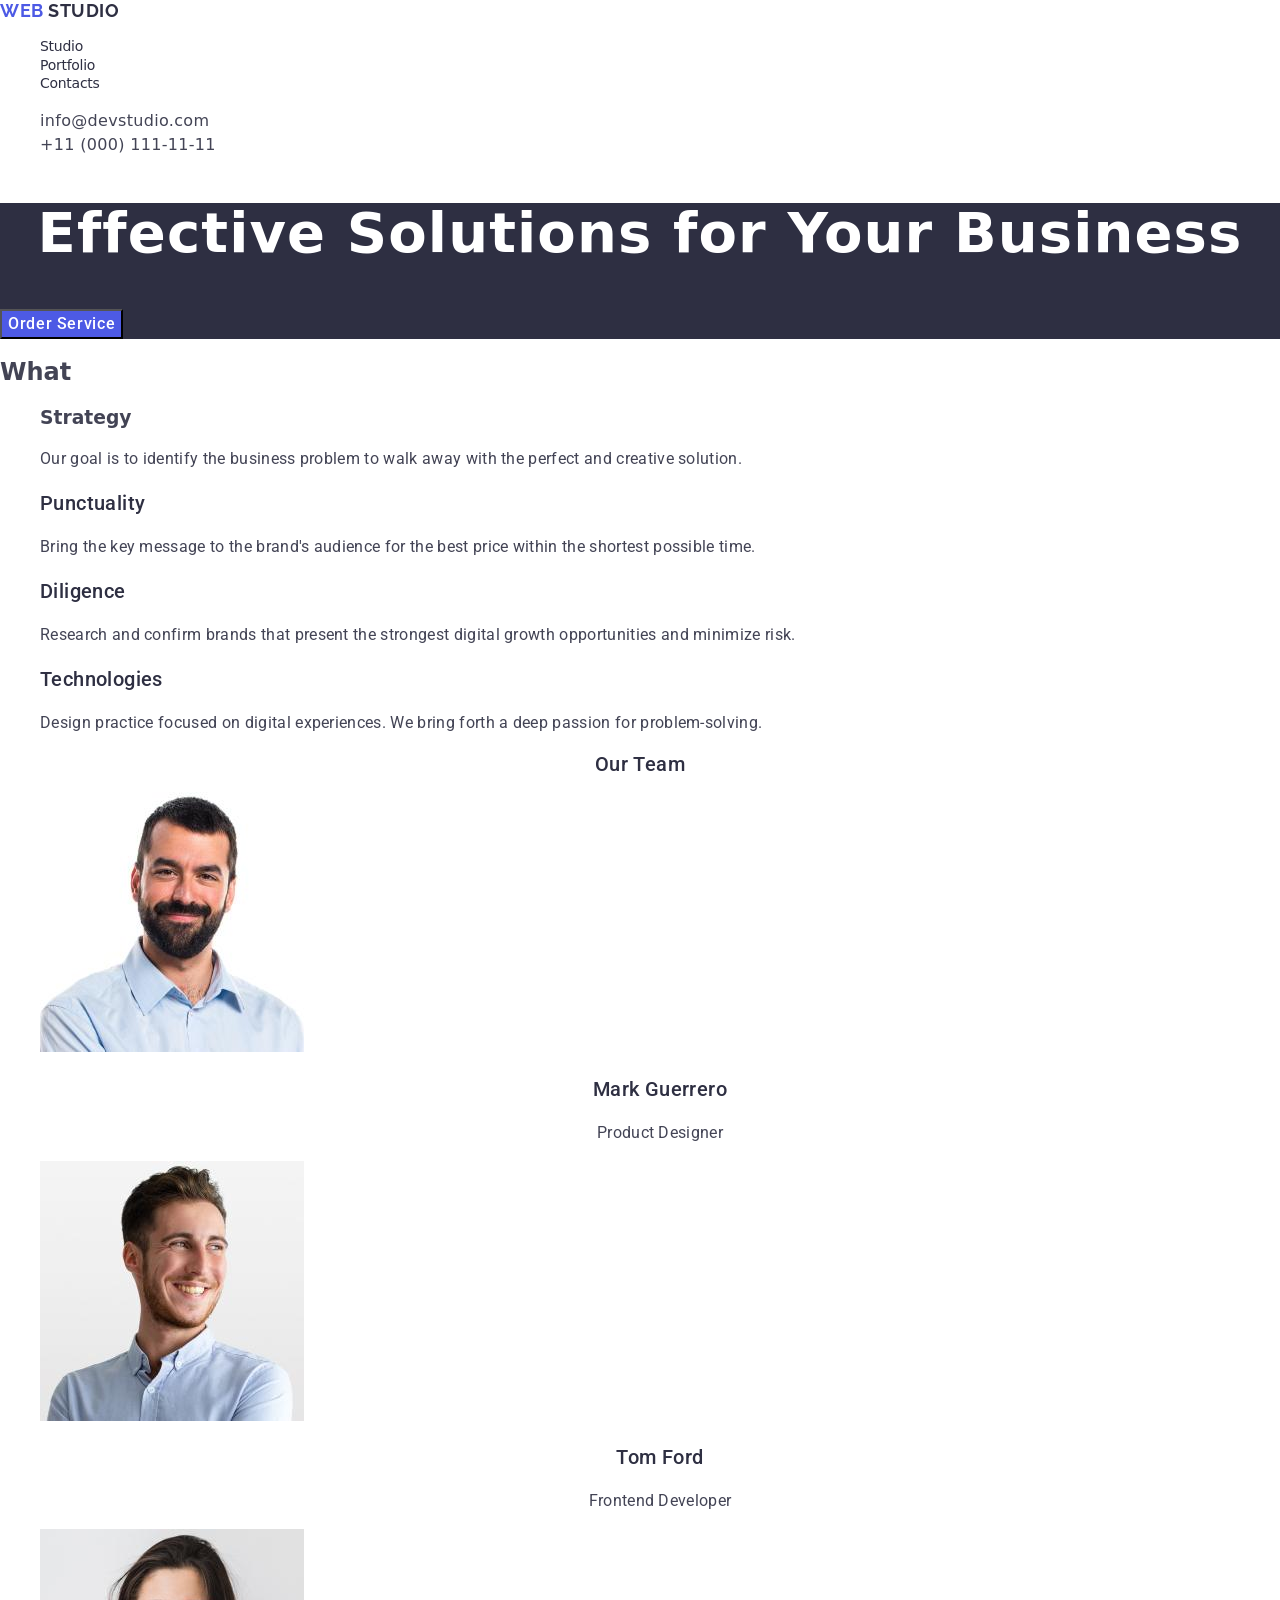
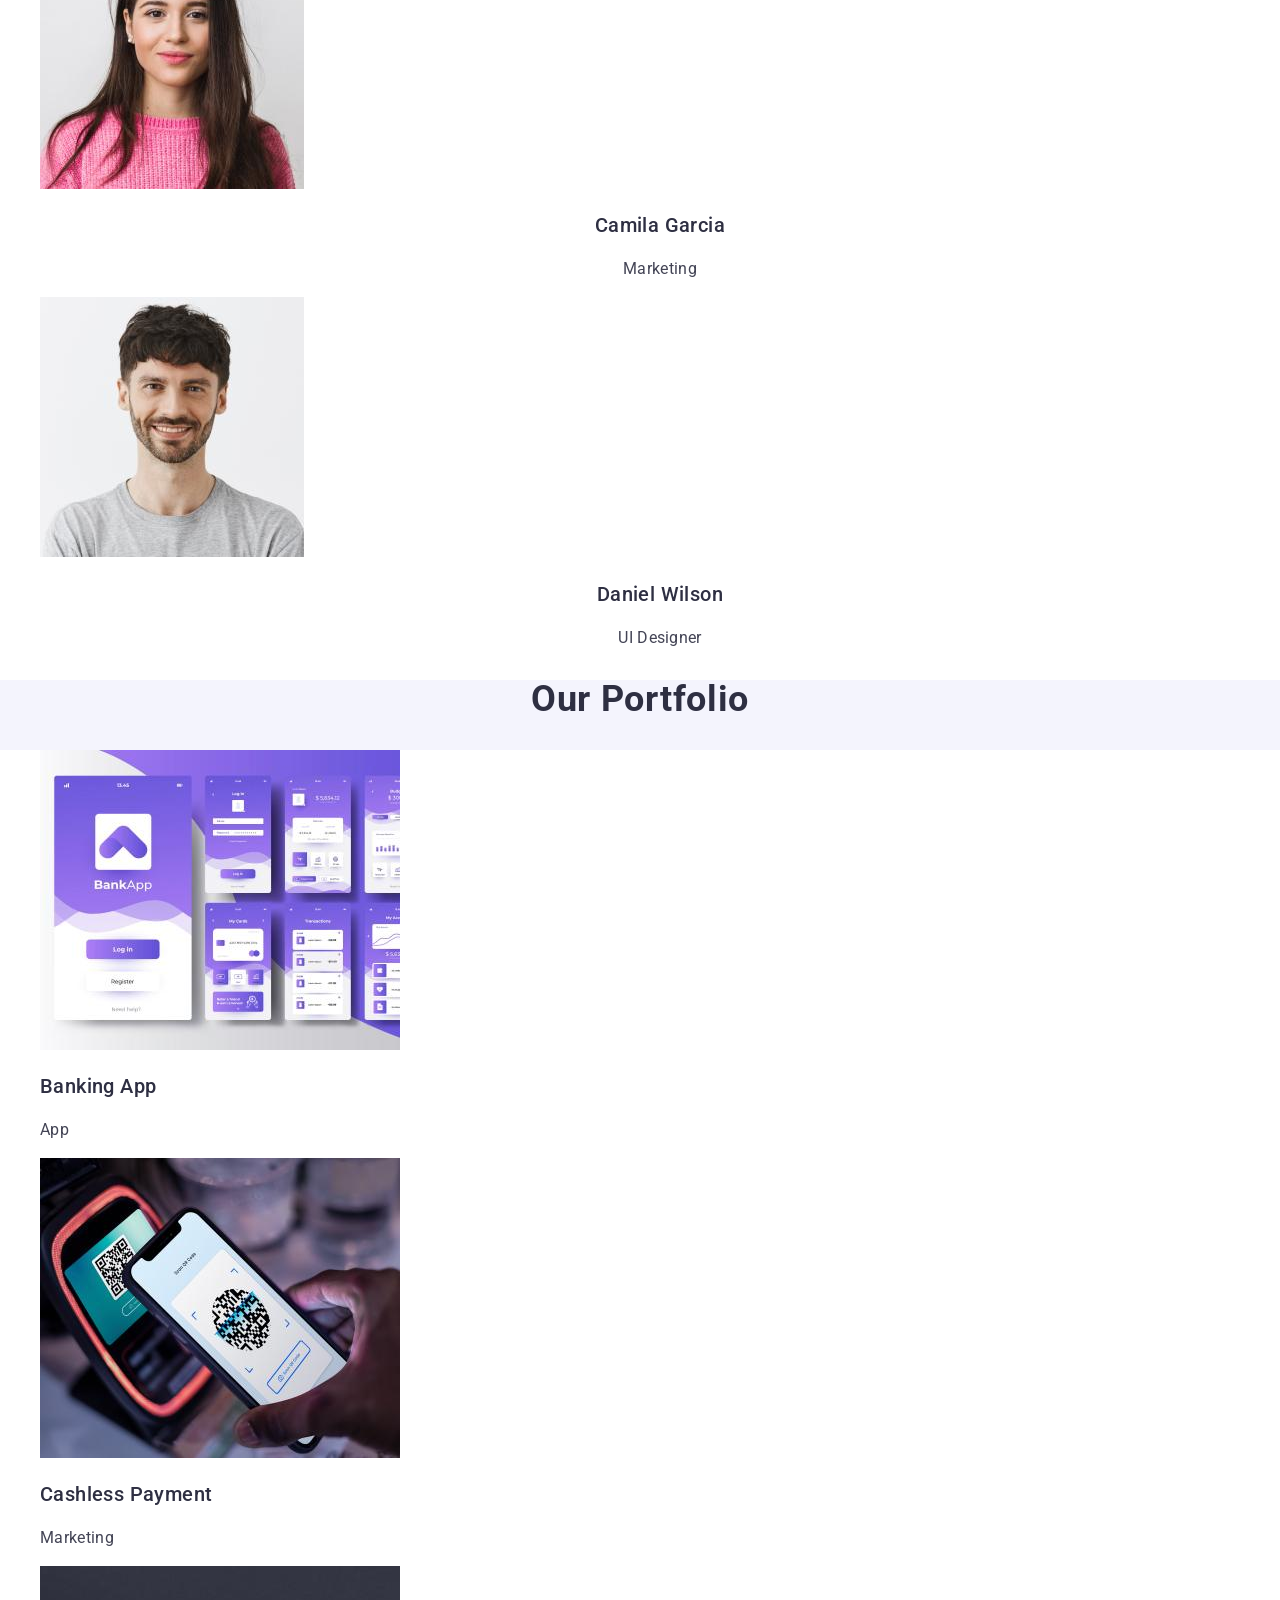
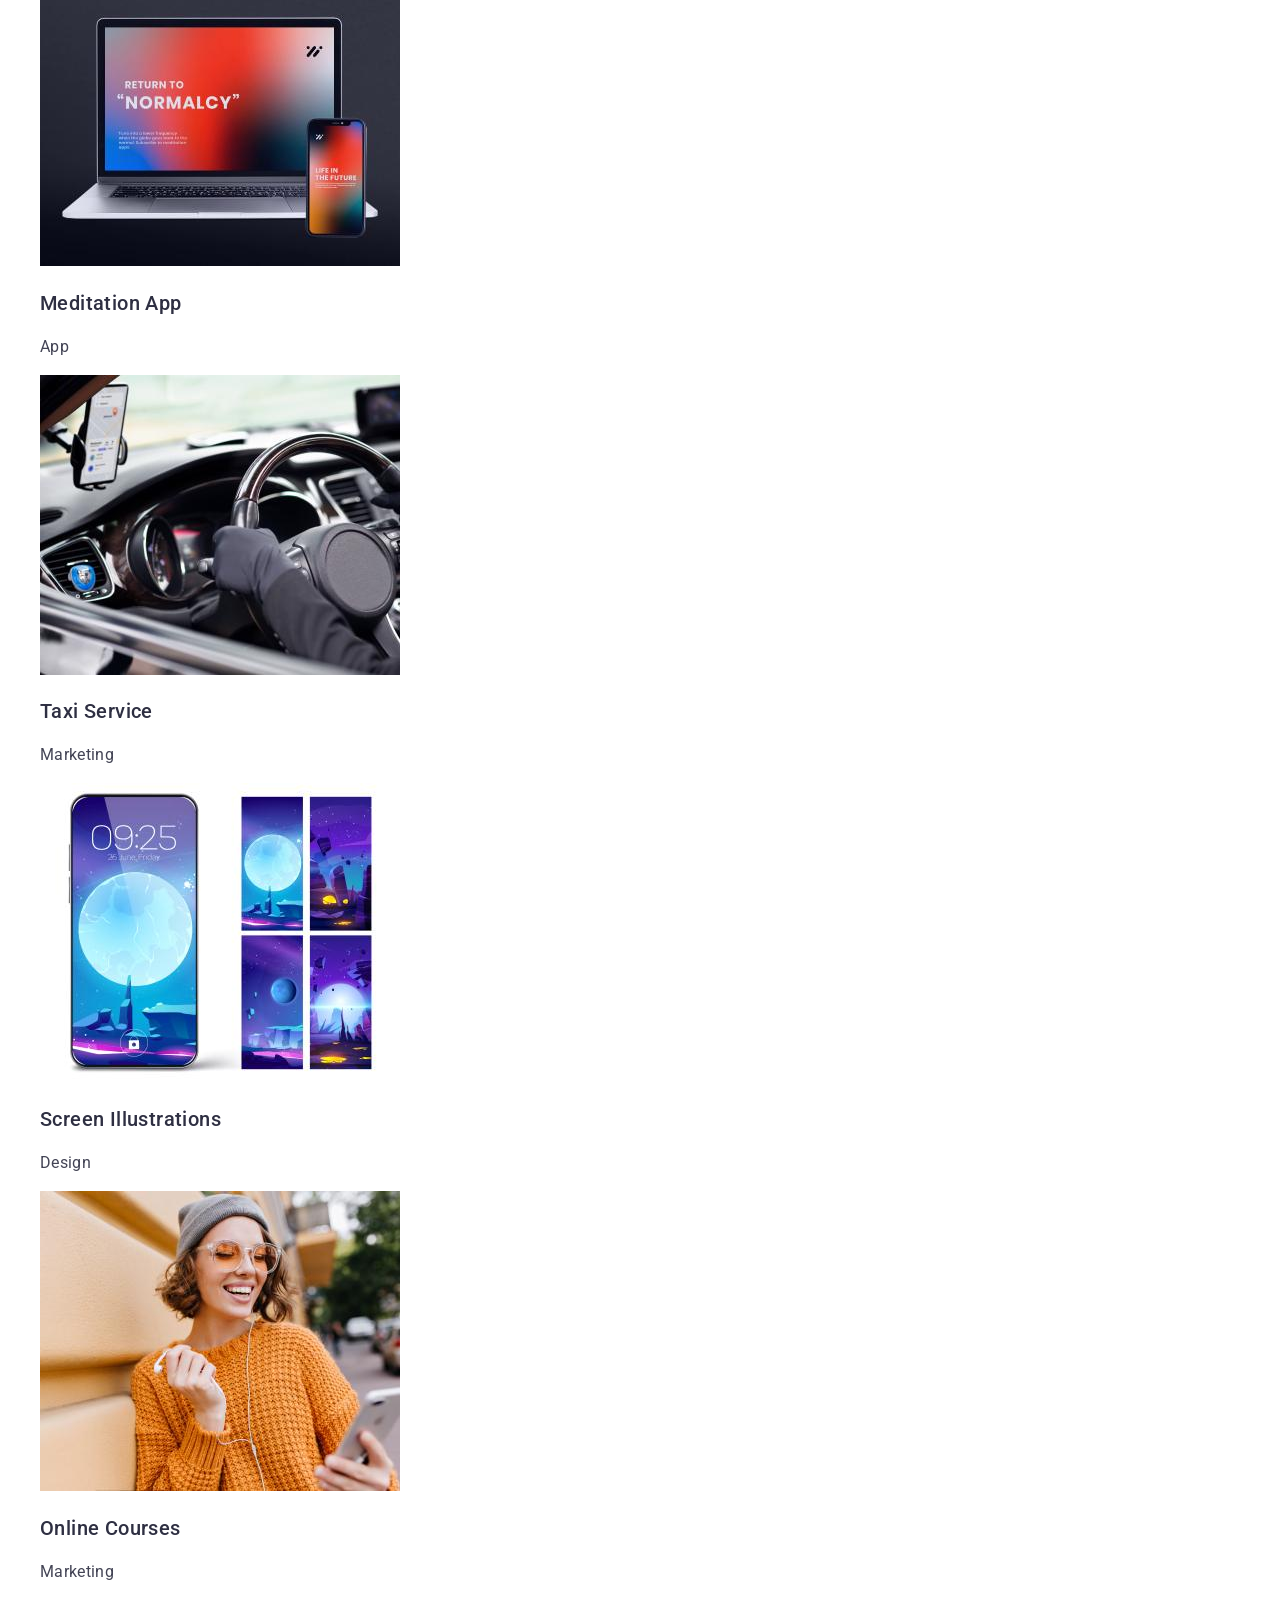
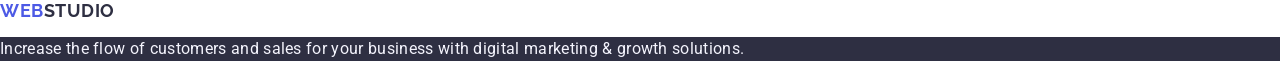
==== index.html @ 48dffa43 "css-pluss" ====
<!DOCTYPE html>
<html lang="en">
  <head>
    <meta charset="UTF-8" />
    <meta http-equiv="X-UA-Compatible" content="IE=edge" />
    <meta name="viewport" content="width=device-width, initial-scale=1.0" />
    <title>Vebstudio</title>
    <link rel="preconnect" href="https://fonts.googleapis.com" />
    <link rel="preconnect" href="https://fonts.gstatic.com" crossorigin />
    <link
      href="https://fonts.googleapis.com/css2?family=Raleway:ital,wght@0,100..900;1,100..900&family=Roboto:ital,wght@0,100;0,300;0,400;0,500;0,700;0,900;1,100;1,300;1,400;1,500;1,700;1,900&display=swap"
      rel="stylesheet"
    />
    <link rel="stylesheet" href="./css/styles.css" />

    <link
      rel="stylesheet"
      href="https://cdnjs.cloudflare.com/ajax/libs/modern-normalize/3.0.0/modern-normalize.min.css"
    />
  </head>

  <body>
    <!-- Page Header -->
    <header class="page-header">
      <nav class="page-nav">
        <a class="page-logo" href="/">Web
          <span class="accent-color">Studio</span>
        </a>
        <ul class="menu">
          <li class="menu-item"><a class="menu-link" href="">Studio</a></li>
          <li class="menu-item"><a class="menu-link" href="">Portfolio</a></li>
          <li class="menu-item"><a class="menu-link" href="">Contacts</a></li>
        </ul>
      </nav>
      <address class="contact-block">
        <ul class="contact-list">
          <li class="contact-list-item"><a class="contact-list-mail" href="./index.html">info@devstudio.com</a></li>
          <li class="contact-list-item"><a class="contact-list-tel" href="tel:+110001111111">+11 (000) 111-11-11</a></li>
        </ul>
      </address>
    </header>
    <main>
      <!-- Hero Section -->
      <section class="hero-section">
        <h1 class="main-title" >Effective Solutions for Your Business</h1>
        <button class="order-service-btn" type="button">Order Service</button>
      </section>
      <!-- What Section -->
      <section class="what-section" id="what">
        <h2>What</h2>
        <ul class="what-list">
          <li class="what-list-item">
            <h3 class="">Strategy</h3>
            <p class="what-list-text">
              Our goal is to identify the business problem to walk away with the
              perfect and creative solution.
            </p>
          </li class="what-list-item">
          <li>
            <h3 class="what-list-title">Punctuality</h3>
            <p class="what-list-text">
              Bring the key message to the brand's audience for the best price
              within the shortest possible time.
            </p>
          </li>
          <li class="what-list-item">
            <h3 class="what-list-title">Diligence</h3>
            <p class="what-list-text">
              Research and confirm brands that present the strongest digital
              growth opportunities and minimize risk.
            </p>
          </li>
          <li class="what-list-item">
            <h3 class="what-list-title">Technologies</h3>
            <p class="what-list-text">
              Design practice focused on digital experiences. We bring forth a
              deep passion for problem-solving.
            </p>
          </li>
        </ul>
      </section>
      <!-- Team Section -->
      <section class="team-section" id="team">
        <h2 class="team-section-title">Our Team</h2>
        <ul class="team-list">
          <li class="team-list-item">
            <img class="team-list-avatar"
              src="./images/img-team-1.jpg"
              alt="Mark"
              width="264"
              height="260"
            />
            <h3 class="team-list-fullname">Mark Guerrero</h3>
            <p class="team-list-speciality">Product Designer</p>
          </li>
          <li class="team-list-item">
            <img class="team-list-avatar"
              src="./images/img-team-2.jpg"
              alt="Tom"
              width="264"
              height="260"
            />
            <h3 class="team-list-fullname">Tom Ford</h3>
            <p class="team-list-speciality">Frontend Developer</p>
          </li>
          <li class="team-list-item">
            <img class="team-list-avatar"
              src="./images/img-team-3.jpg"
              alt="Camila"
              width="264"
              height="260"
            />
            <h3 class="team-list-fullname">Camila Garcia</h3>
            <p class="team-list-speciality">Marketing</p>
          </li>
          <li class="team-list-item">
            <img class="team-list-avatar"
              src="./images/img-team-4.jpg"
              alt="Daniel"
              width="264"
              height="260"
            />
            <h3 class="team-list-fullname">Daniel Wilson</h3>
            <p class="team-list-speciality">UI Designer</p>
          </li>
        </ul>
      </section>
      <!-- Our Portfolio -->
      <section class="portfolio-section" id="portfolio">
        <h2 class="section-title">Our Portfolio</h2>
        <ul class="portfolio-list">
          <li class="portfolio-list-item">
            <img class="team-list-img"
              src="./images/img-portfolio-1.jpg"
              alt="What are we doing"
              width="360"
              height="300"
            />
            <h3 class="portfolio-list-title">Banking App</h3>
            <p class="portfolio-list-develop">App</p>
          </li>
          <li class="portfolio-list-item">
            <img class="team-list-img"
              src="./images/img-portfolio-2.jpg"
              alt="What are we doing"
              width="360"
              height="300"
            />
            <h3 class="portfolio-list-title">Cashless Payment</h3>
            <p class="portfolio-list-develop">Marketing</p>
          </li>
          <li class="portfolio-list-item">
            <img class="team-list-img"
              src="./images/img-portfolio-3.jpg"
              alt="What are we doing"
              width="360"
              height="300"
            />
            <h3 class="portfolio-list-title">Meditation App</h3>
            <p class="portfolio-list-develop">App</p>
          </li>
          <li class="portfolio-list-item">
            <img class="team-list-img"
              src="./images/img-portfolio-4.jpg"
              alt="What are we doing"
              width="360"
              height="300"
            />
            <h3 class="portfolio-list-title">Taxi Service</h3>
            <p class="portfolio-list-develop">Marketing</p>
          </li>
          <li class="portfolio-list-item">
            <img class="team-list-img"
              src="./images/img-portfolio-5.jpg"
              alt="What are we doing"
              width="360"
              height="300"
            />
            <h3 class="portfolio-list-title">Screen Illustrations</h3>
            <p class="portfolio-list-develop">Design</p>
          </li>
          <li class="portfolio-list-item">
            <img class="team-list-img"
              src="./images/img-portfolio-6.jpg"
              alt="What are we doing"
              width="360"
              height="300"
            />
            <h3 class="portfolio-list-title">Online Courses</h3>
            <p class="portfolio-list-develop">Marketing</p>
          </li>
        </ul>
      </section>
    </main>
    <!-- Footer -->
    <footer class="page-footer">
      <a class="page-logo" href="./index.html">Web<span class="accent-color">Studio</span>
      </a>
      <p class="footer-text">
        Increase the flow of customers and sales for your business with digital
        marketing & growth solutions.
      </p>
    </footer>
  </body>
</html>
---- css/styles.css ----
/* ================ COMMON STYLES ================ */
ul,
ol {
  list-style-type: none;
}

a {
  color: inherit;
  text-decoration: none;
}

button {
  cursor: pointer;
}

body {
  font-family: "Roboto", sans-serif;
  color: #434455;
  background-color: #fff;
}

.accent-color {
  color: #2e2f42;
}

.section-title {
  font: 700 36px / 1.11111 "Roboto", sans-serif;
  letter-spacing: 0.02em;
  text-align: center;
  color: #2e2f42;
}

/* ================ /COMMON STYLES ================ */

/* ================ HEADER STYLES ================ */

.menu-link {
  font-weight: 500;
  font-size: 16px;
  line-height: 1.5;
  letter-spacing: 0.02em;
  color: #2e2f42;
}

.menu-link:hover,
.menu-link:focus {
  color: #404bbf;
}

.contact-block {
  font-style: normal;
}

.contact-list-item {
  font-weight: 400;
  font-size: 16px;
  line-height: 1.5;
  letter-spacing: 0.02em;
  color: #434455;
}

.contact-list-item:hover,
.contact-list-item:focus {
  color: #404bbf;
}

.page-logo {
  font-family: "Raleway", sans-serif;
  font-weight: 700;
  font-size: 18px;
  line-height: 1.17;
  letter-spacing: 0.03em;
  text-transform: uppercase;
  color: #4d5ae5;
}

.menu-link {
  font-weight: 500;
  font-size: 14px;
  line-height: 1.14;
  letter-spacing: -0.02em;
}

/* ================ /HEADER STYLES ================ */

/* ================ /HERO STYLES ================ */

.hero-section {
  background-color: #2e2f42;
}

.main-title {
  font-weight: 700;
  font-size: 56px;
  line-height: 1.07;
  letter-spacing: 0.02em;
  text-align: center;
  color: #fff;
  background: #2e2f42;
}

.order-service-btn {
  font: 500 16px / 1.5 "Roboto", sans-serif;
  letter-spacing: 0.04em;
  color: #fff;
  background: #4d5ae5;
}

.order-service-btn:hover,
.order-service-btn:focus {
  color: #404bbf;
}

/* ================ /HERO STYLES ================ */

/* ================ /WHAT STYLES ================ */

.what-list-title {
  font: 500 20px / 1.2 "Roboto", sans-serif;
  letter-spacing: 0.02em;
  color: #2e2f42;
}

.what-list-text {
  font: 400 16px / 1.5 "Roboto", sans-serif;
  letter-spacing: 0.02em;
  color: #434455;
}

/* ================ /WHAT STYLES ================ */

/* ================ /TEAM STYLES ================ */

.team-section-title {
  font: 500 20px / 1.2 "Roboto", sans-serif;
  letter-spacing: 0.02em;
  text-align: center;
  color: #2e2f42;
}

.team-list-fullname {
  font: 500 20px / 1.2 "Roboto", sans-serif;
  letter-spacing: 0.02em;
  text-align: center;
  color: #2e2f42;
}

.team-list-speciality {
  font: 400 16px / 1.5 "Roboto", sans-serif;
  letter-spacing: 0.02em;
  text-align: center;
  color: #434455;
}

/* ================ /TEAM STYLES ================ */

/* ================ /PORTFOLIO STYLES ================ */

.section-title {
  font: 700 36px / 1.11 "Roboto", sans-serif;
  text-transform: capitalize;
  letter-spacing: 0.02em;
  text-align: center;
  color: #2e2f42;
}

.portfolio-section {
  background-color: #f4f4fd;
}

.portfolio-list {
  background-color: #ffffff;
}

.portfolio-list-title {
  font: 500 20px / 1.2 "Roboto", sans-serif;
  letter-spacing: 0.02em;
  color: #2e2f42;
}

.portfolio-list-develop {
  font: 400 16px / 1.5 "Roboto", sans-serif;
  letter-spacing: 0.02em;
  color: #434455;
}

/* ================ /PORTFOLIO STYLES ================ */

/* ================ /FOOTER STYLES ================ */

.footer-text {
  font: 400 16px / 1.5 "Roboto", sans-serif;
  letter-spacing: 0.02em;
  color: #f4f4fd;
  background: #2e2f42;
}

/* ================ /FOOTER STYLES ================ */
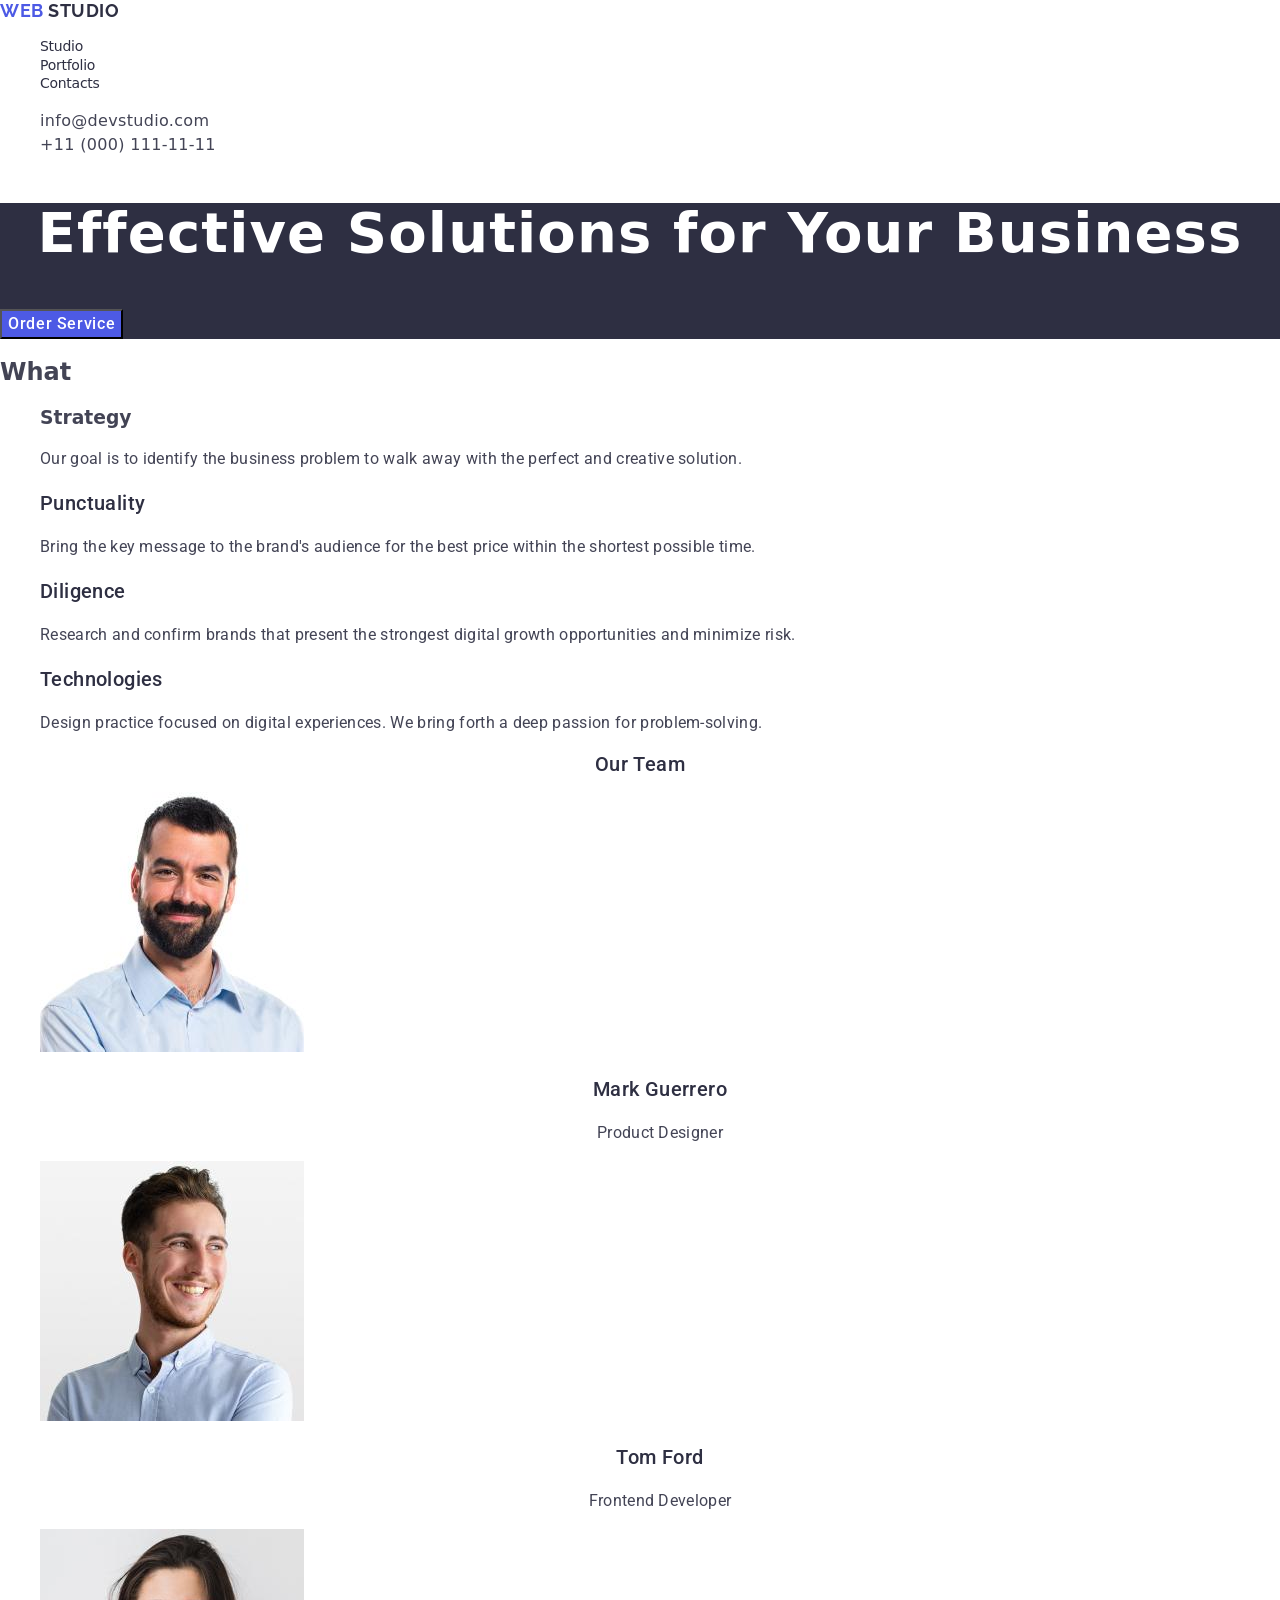
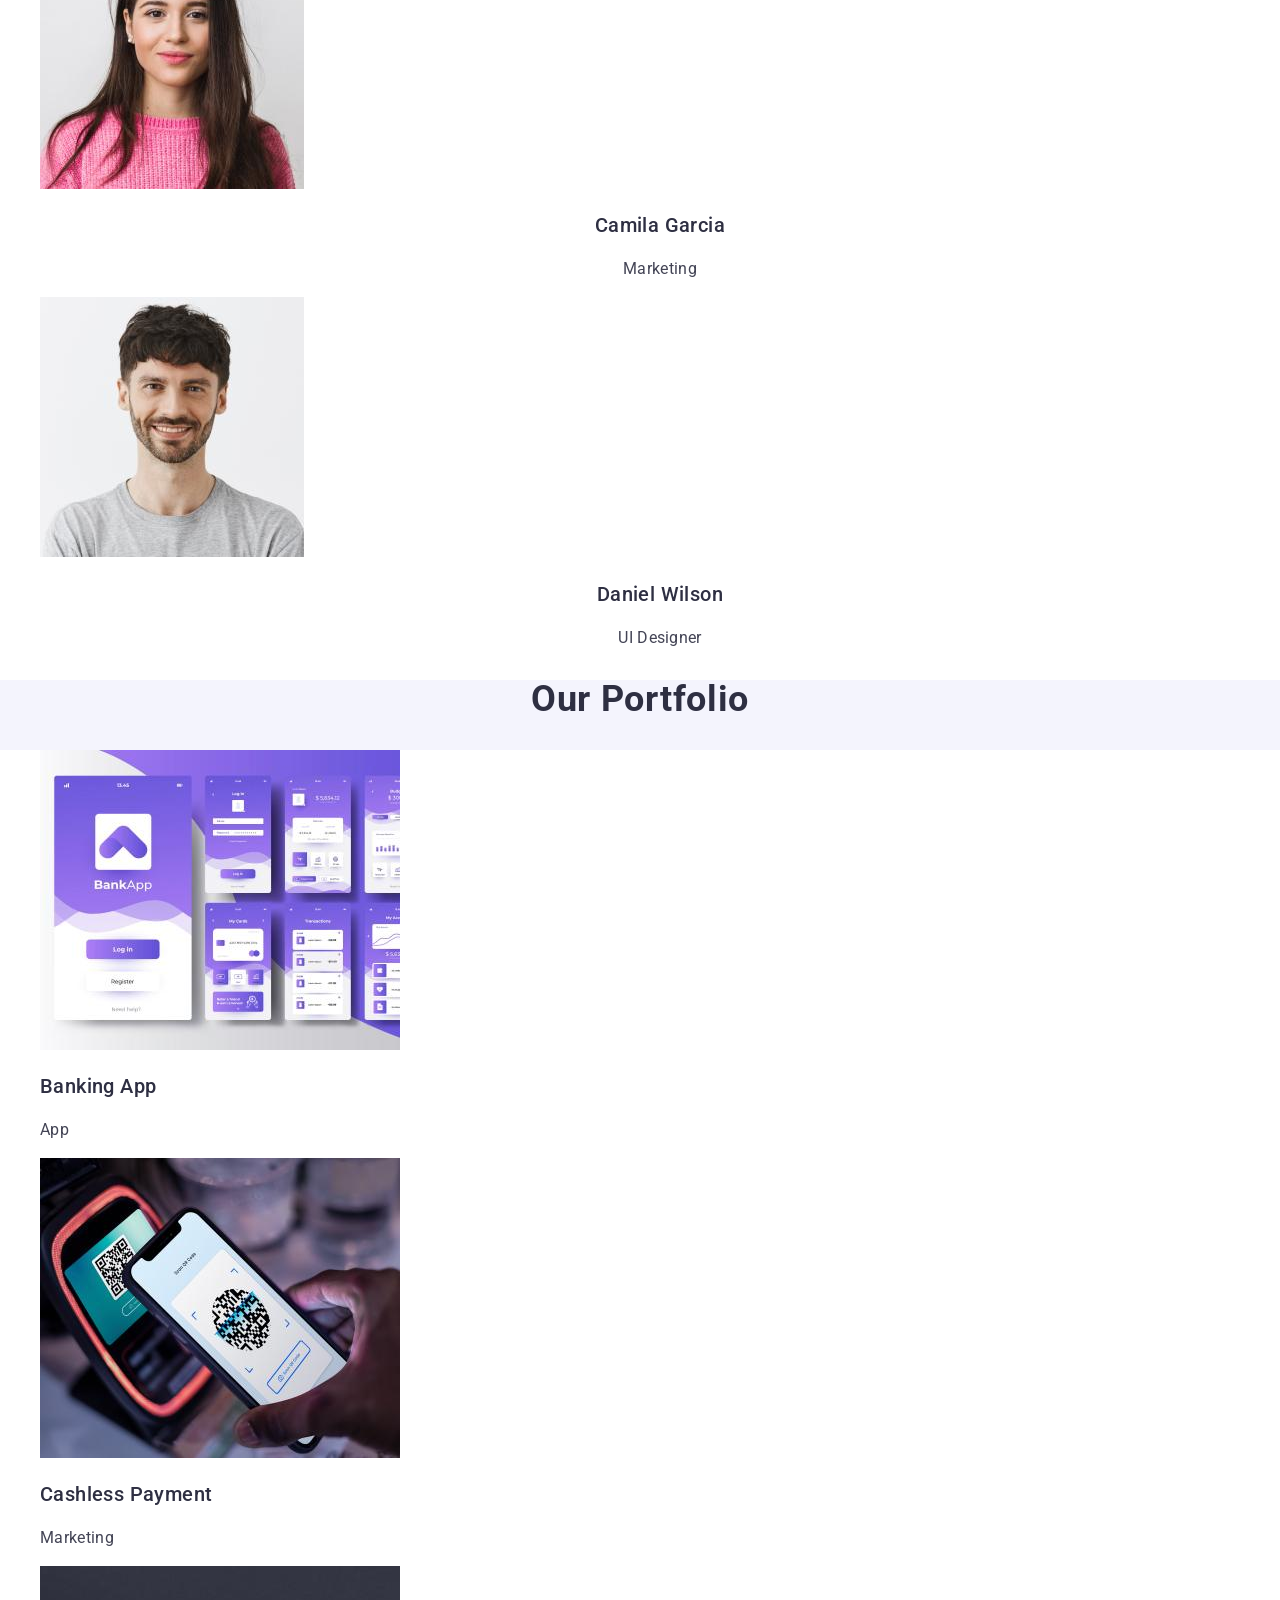
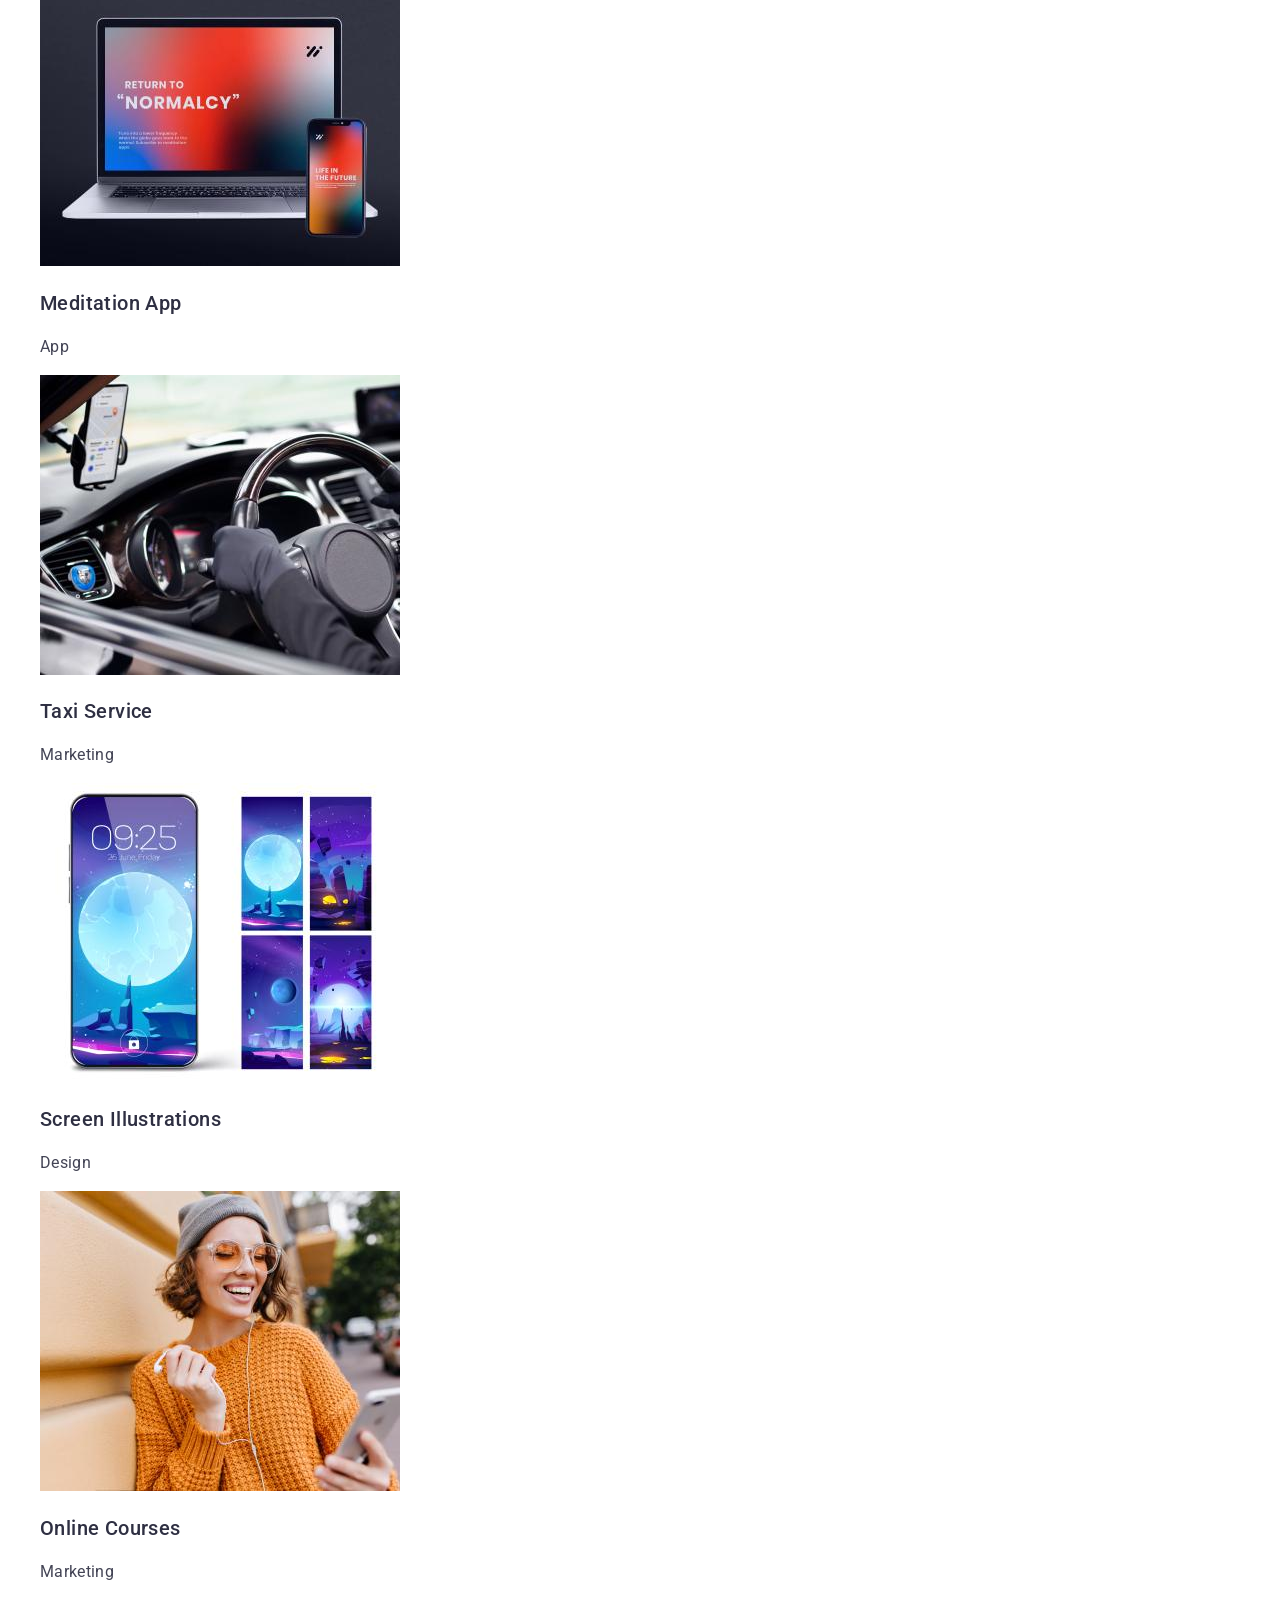
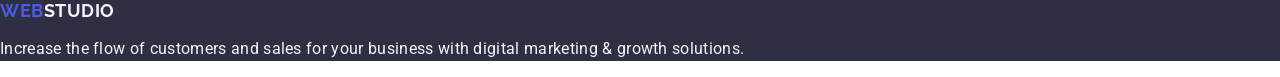
==== commit a0b053ca: "css-pluss-080924" ====
--- a/index.html
+++ b/index.html
@@ -194,7 +194,7 @@
     </main>
     <!-- Footer -->
     <footer class="page-footer">
-      <a class="page-logo" href="./index.html">Web<span class="accent-color">Studio</span>
+      <a class="page-logo" href="./index.html">Web<span class="accent-color-footer">Studio</span>
       </a>
       <p class="footer-text">
         Increase the flow of customers and sales for your business with digital
--- a/css/styles.css
+++ b/css/styles.css
@@ -188,6 +188,17 @@
 
 /* ================ /FOOTER STYLES ================ */
 
+.page-footer {
+  background: #2e2f42;
+}
+
+.accent-color-footer {
+  font: 700 18px / 1.16667 "Raleway", sans-serif;
+  letter-spacing: 0.03em;
+  text-transform: uppercase;
+  color: #f4f4fd;
+}
+
 .footer-text {
   font: 400 16px / 1.5 "Roboto", sans-serif;
   letter-spacing: 0.02em;
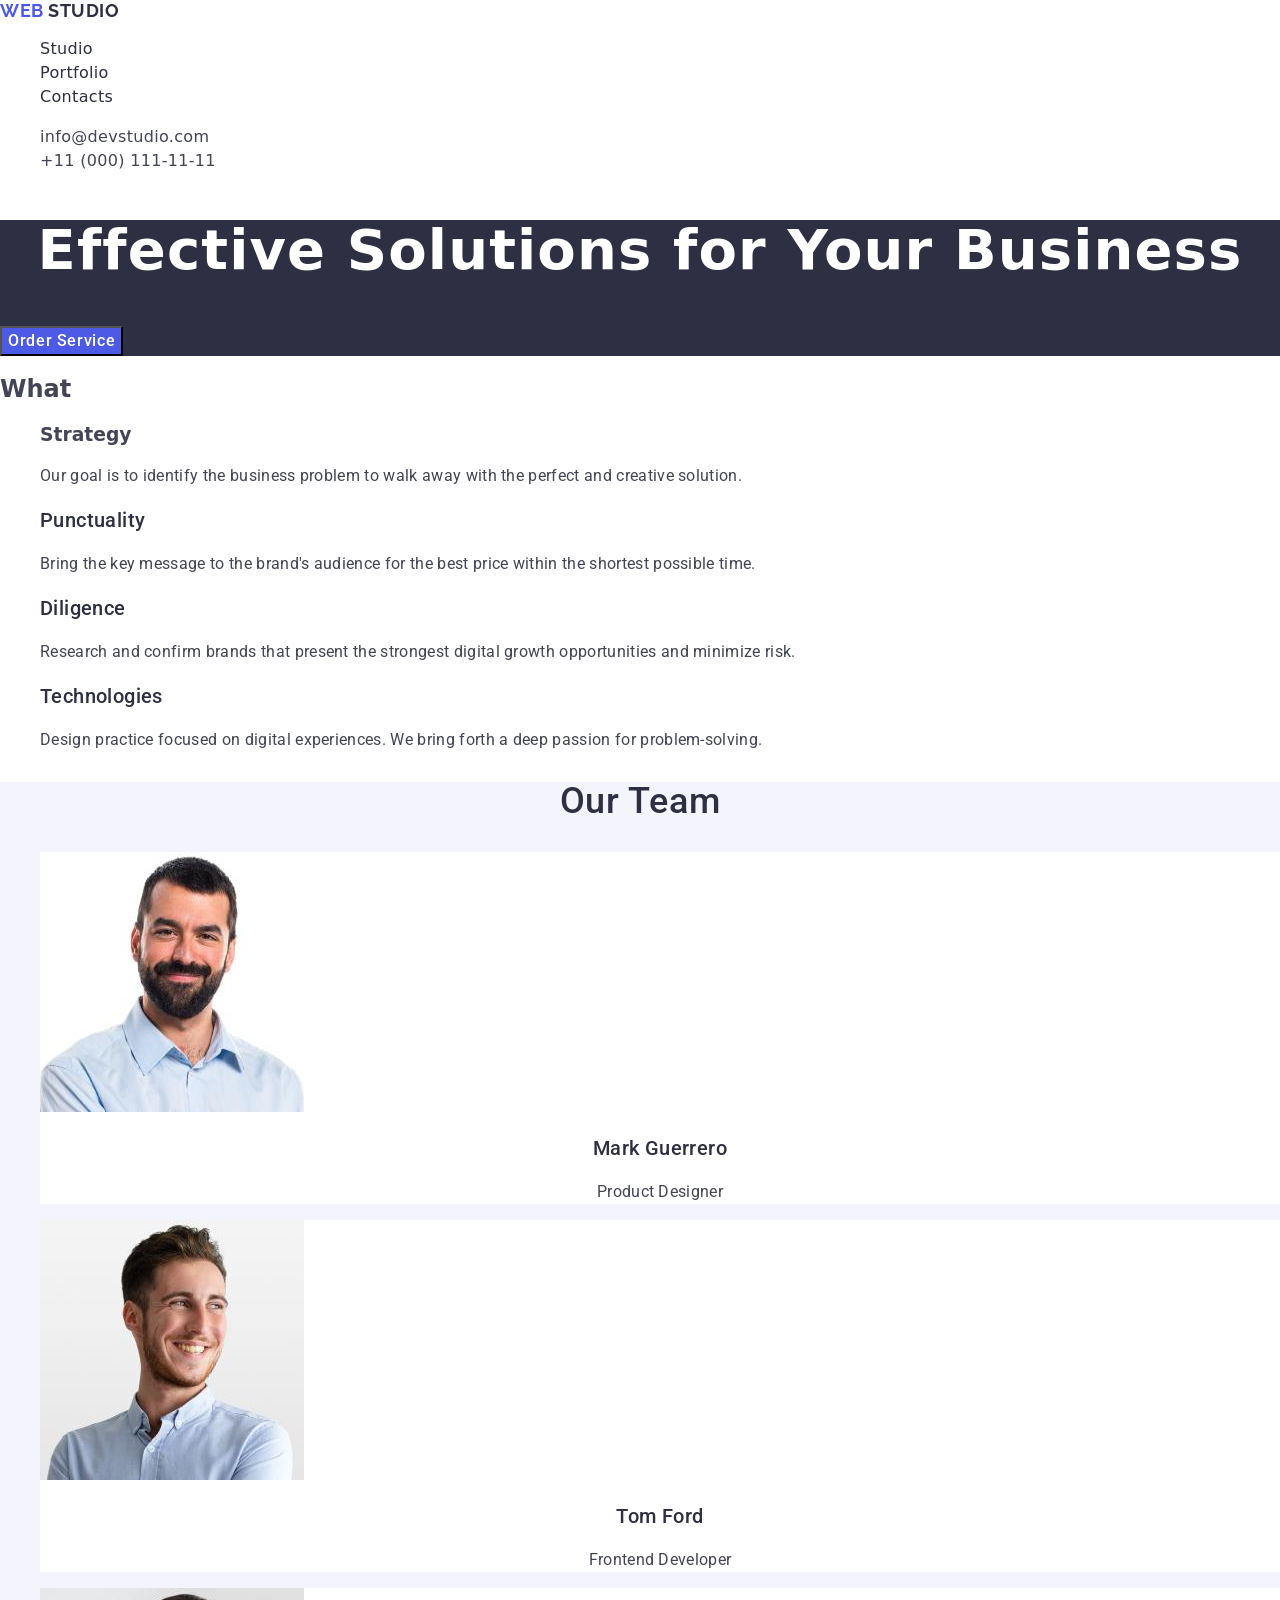
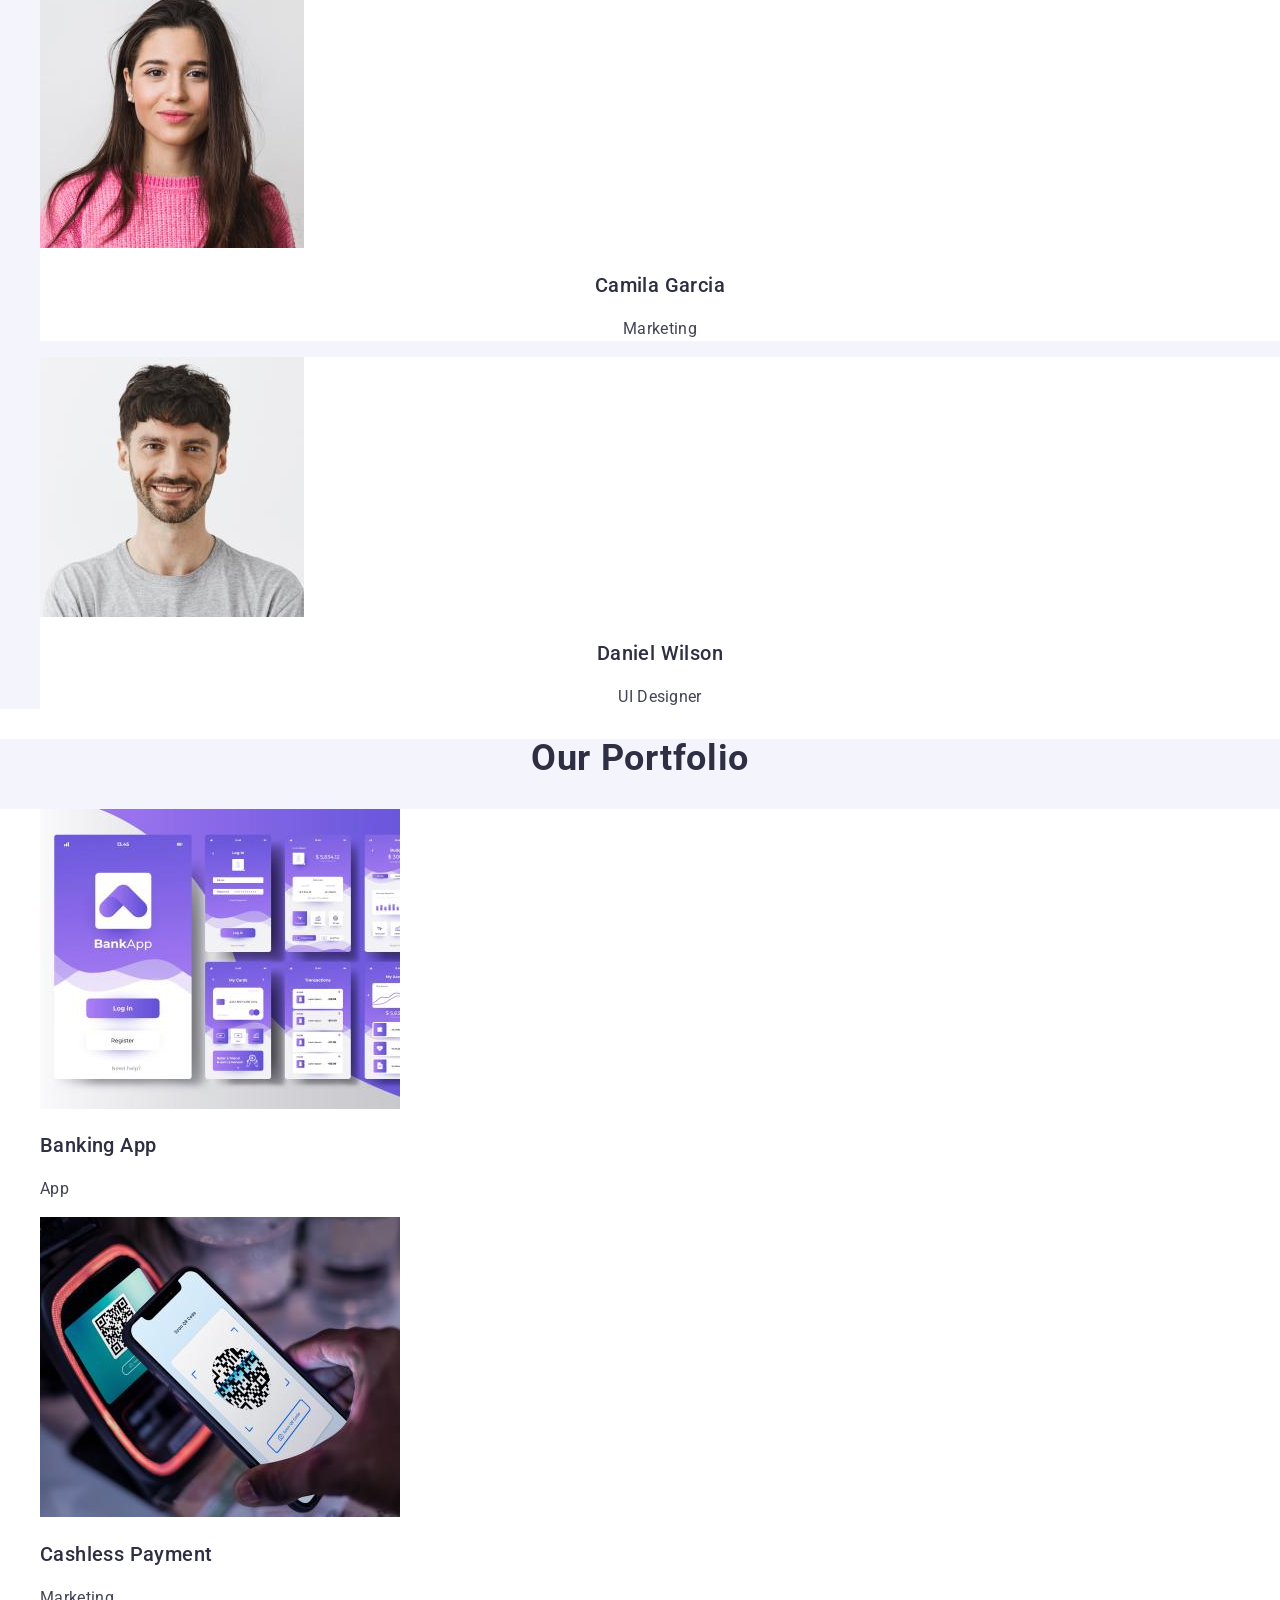
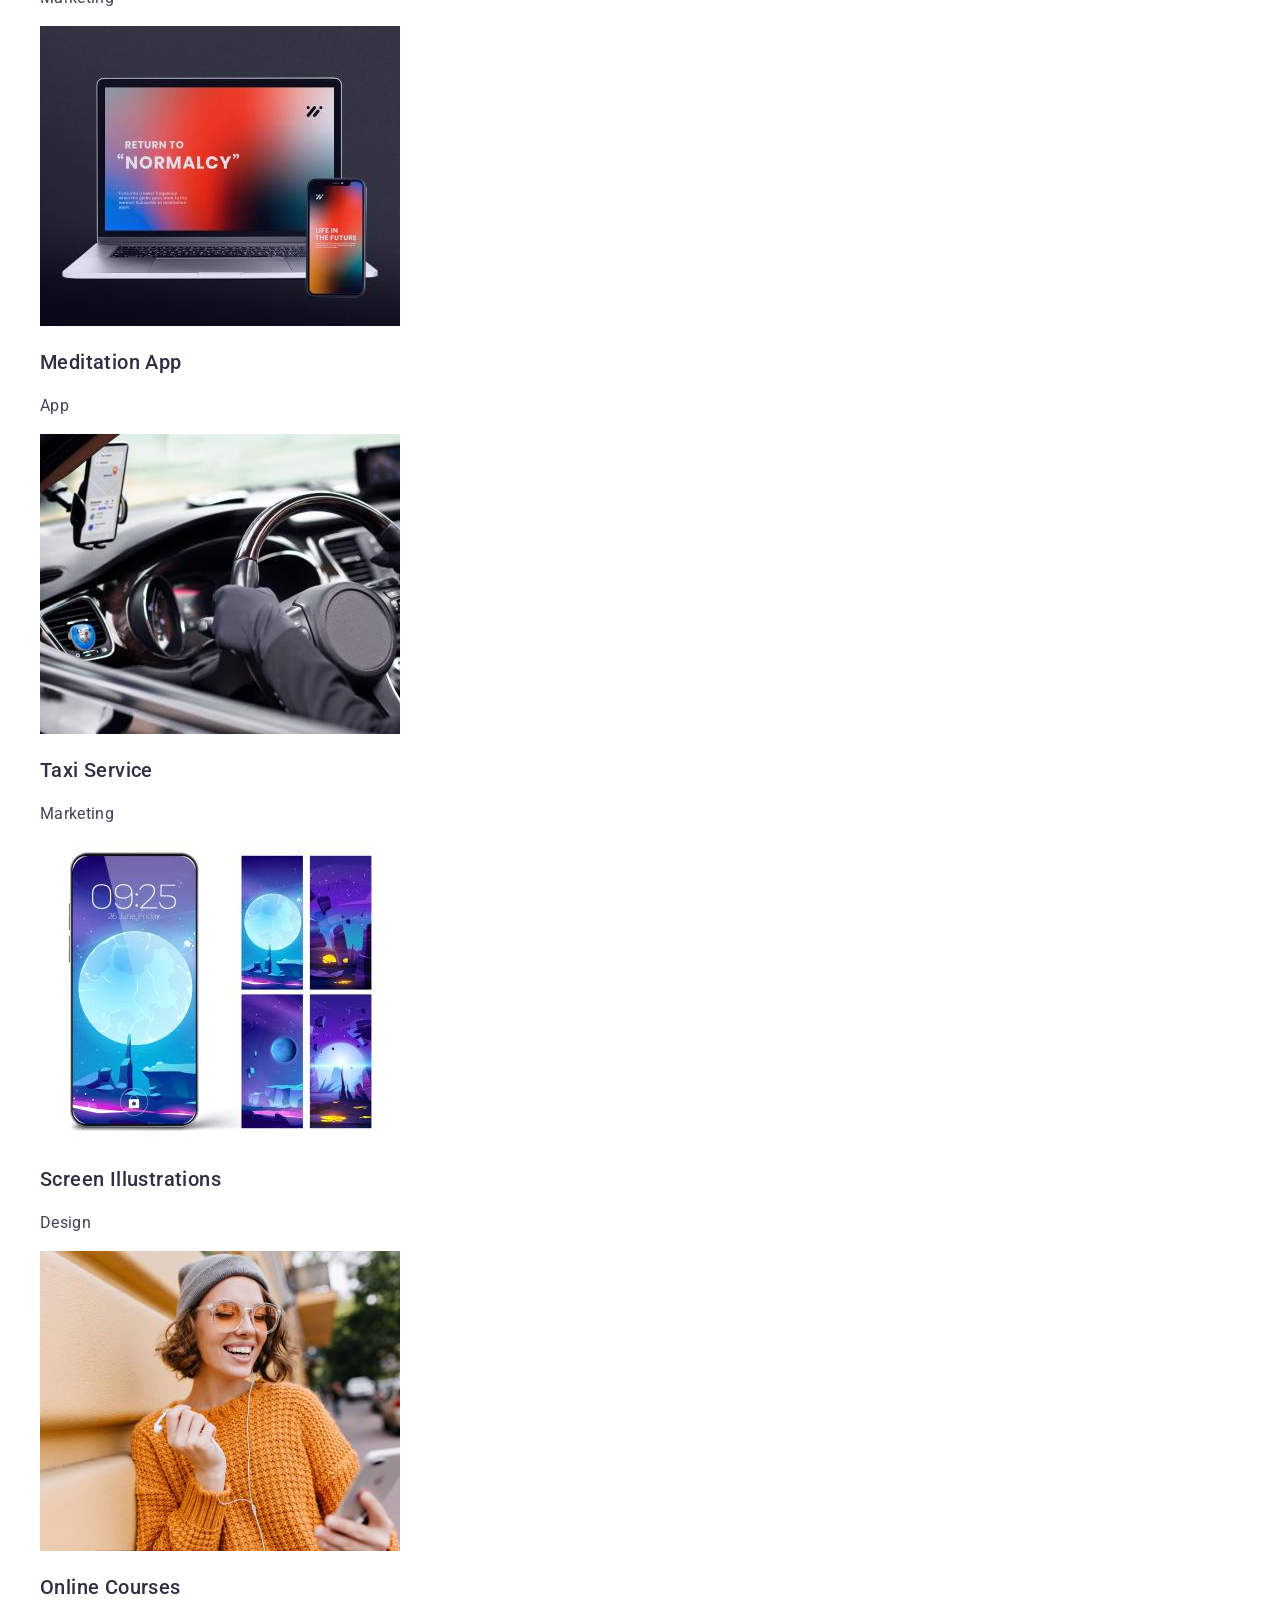
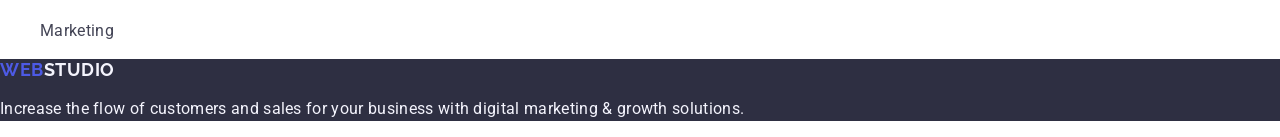
==== commit 61f41bcd: "css-plu" ====
--- a/index.html
+++ b/index.html
@@ -27,14 +27,14 @@
           <span class="accent-color">Studio</span>
         </a>
         <ul class="menu">
-          <li class="menu-item"><a class="menu-link" href="">Studio</a></li>
+          <li class="menu-item"><a class="menu-link" href="./index.html">Studio</a></li>
           <li class="menu-item"><a class="menu-link" href="">Portfolio</a></li>
           <li class="menu-item"><a class="menu-link" href="">Contacts</a></li>
         </ul>
       </nav>
       <address class="contact-block">
         <ul class="contact-list">
-          <li class="contact-list-item"><a class="contact-list-mail" href="./index.html">info@devstudio.com</a></li>
+          <li class="contact-list-item"><a class="contact-list-mail" href="mailto:info@devstudio.com">info@devstudio.com</a></li>
           <li class="contact-list-item"><a class="contact-list-tel" href="tel:+110001111111">+11 (000) 111-11-11</a></li>
         </ul>
       </address>
@@ -42,7 +42,7 @@
     <main>
       <!-- Hero Section -->
       <section class="hero-section">
-        <h1 class="main-title" >Effective Solutions for Your Business</h1>
+        <h1 class="main-title">Effective Solutions for Your Business</h1>
         <button class="order-service-btn" type="button">Order Service</button>
       </section>
       <!-- What Section -->
--- a/css/styles.css
+++ b/css/styles.css
@@ -62,6 +62,16 @@
 .contact-list-item:hover,
 .contact-list-item:focus {
   color: #404bbf;
+}
+
+.contact-list-mail:hover,
+.contact-list-mail:focus {
+  color: #404bbf;
+}
+
+.contact-list-tel:hover,
+.contact-list-tel:focus {
+  background-color: #404bbf;
 }
 
 .page-logo {
@@ -76,9 +86,9 @@
 
 .menu-link {
   font-weight: 500;
-  font-size: 14px;
-  line-height: 1.14;
-  letter-spacing: -0.02em;
+  font-size: 16px;
+  line-height: 1.5;
+  letter-spacing: 0.02em;
 }
 
 /* ================ /HEADER STYLES ================ */
@@ -131,11 +141,20 @@
 
 /* ================ /TEAM STYLES ================ */
 
+.team-section {
+  background-color: #f4f4fd;
+}
+
 .team-section-title {
-  font: 500 20px / 1.2 "Roboto", sans-serif;
-  letter-spacing: 0.02em;
-  text-align: center;
-  color: #2e2f42;
+  font: 500 36px / 1.11 "Roboto", sans-serif;
+  letter-spacing: 0.02em;
+  text-align: center;
+  text-transform: capitalize;
+  color: #2e2f42;
+}
+
+.team-list-item {
+  background-color: #ffffff;
 }
 
 .team-list-fullname {
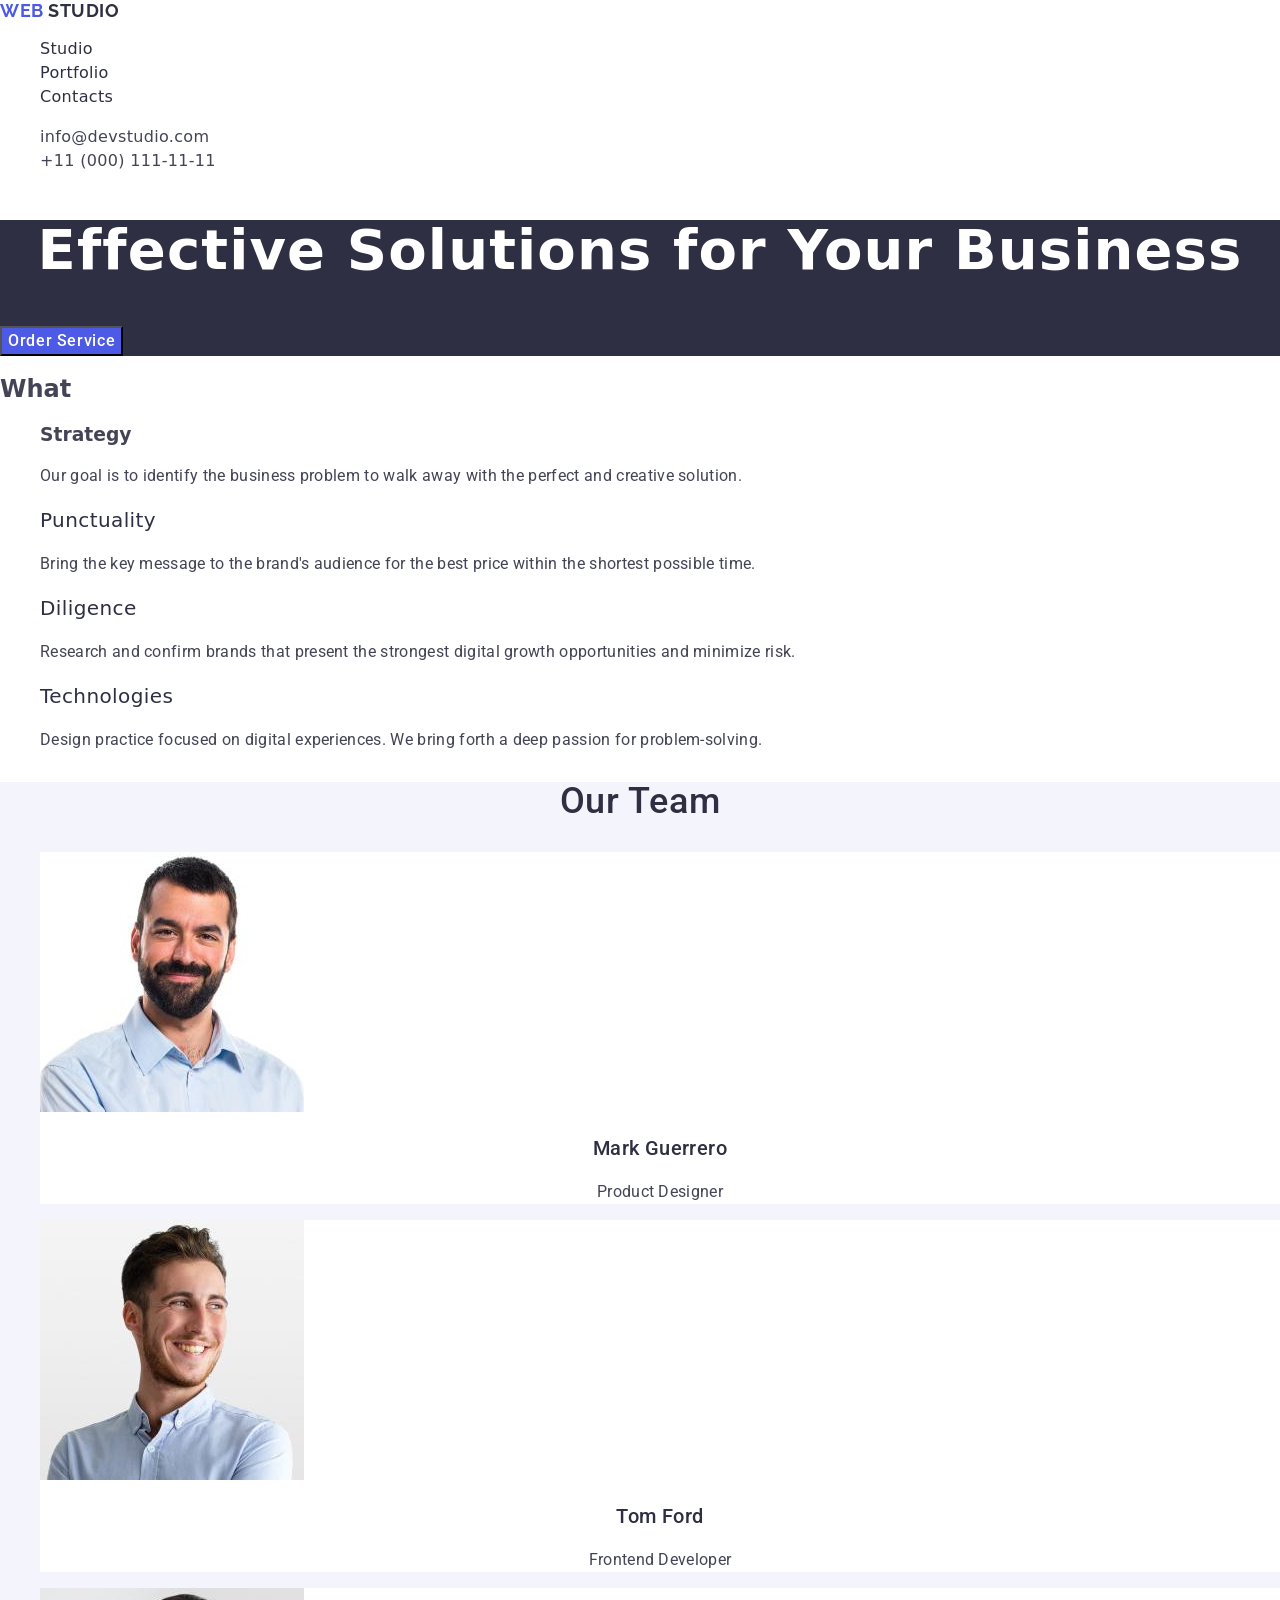
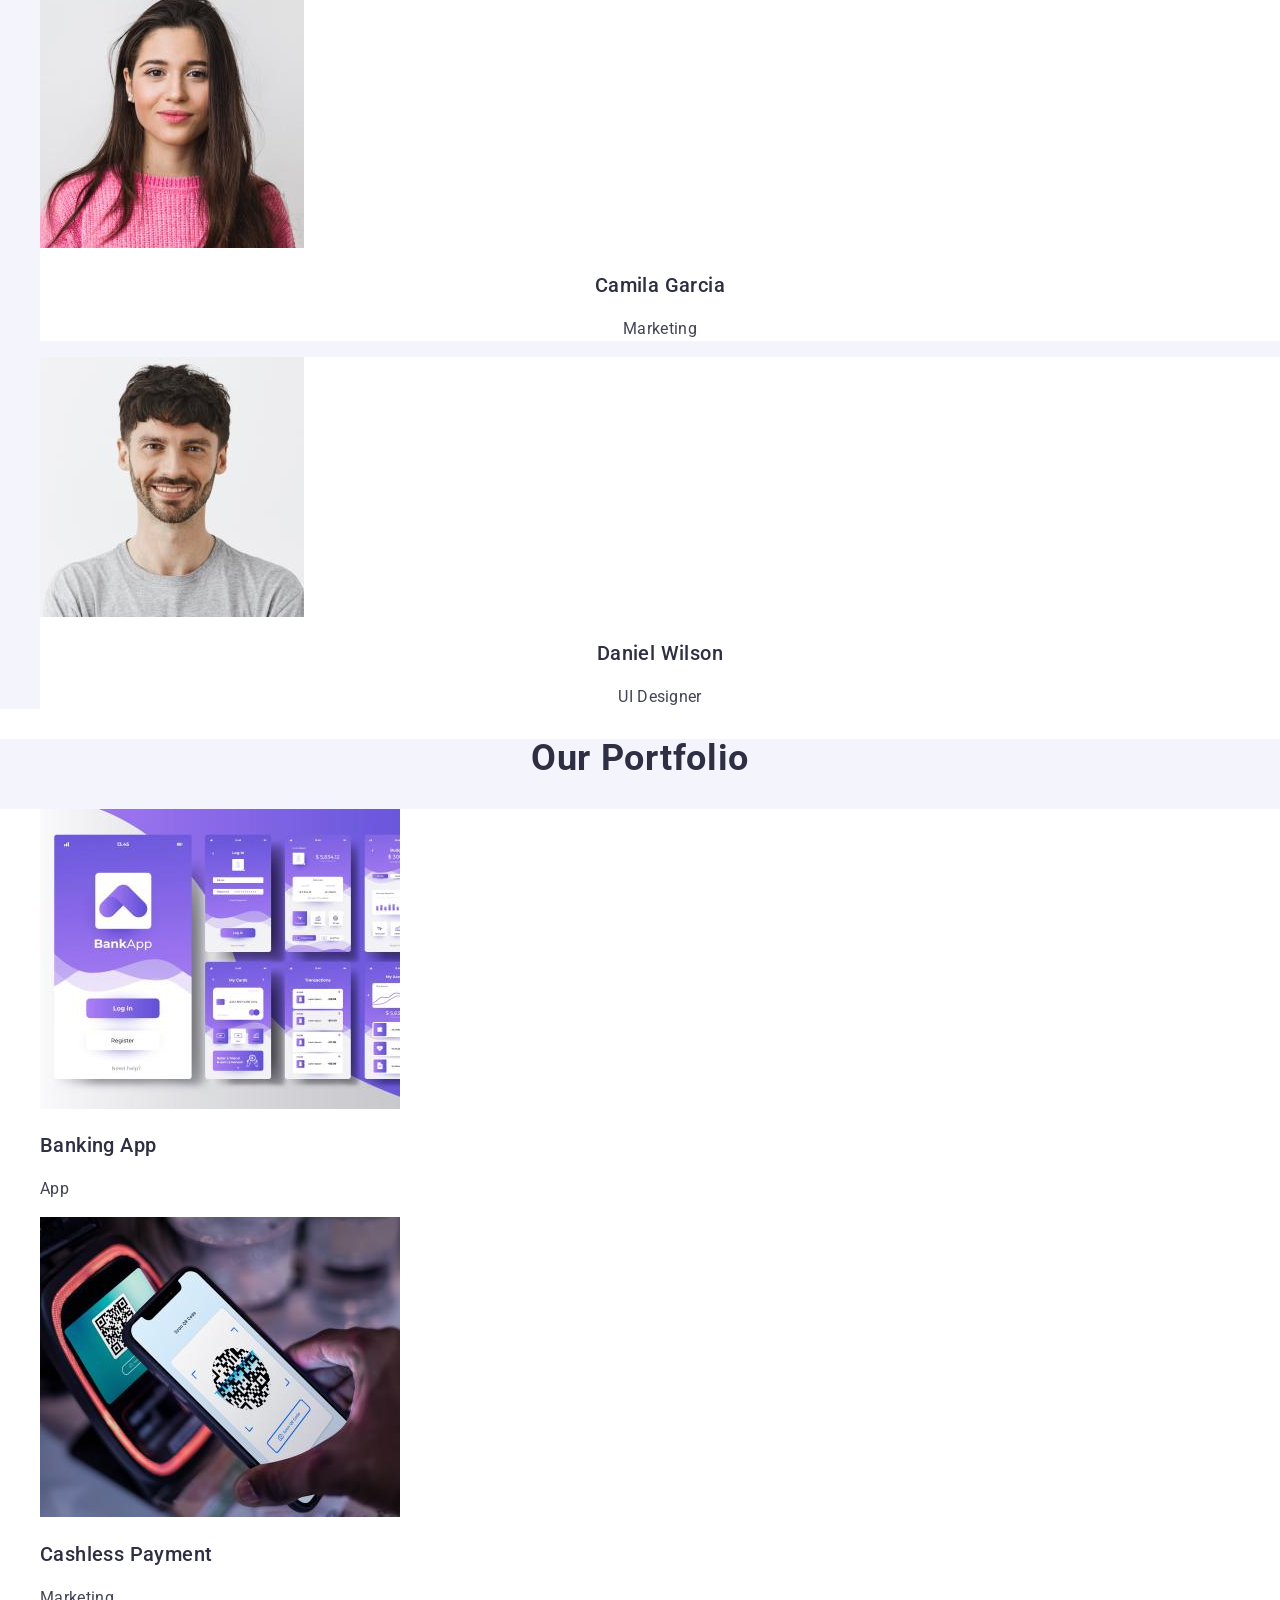
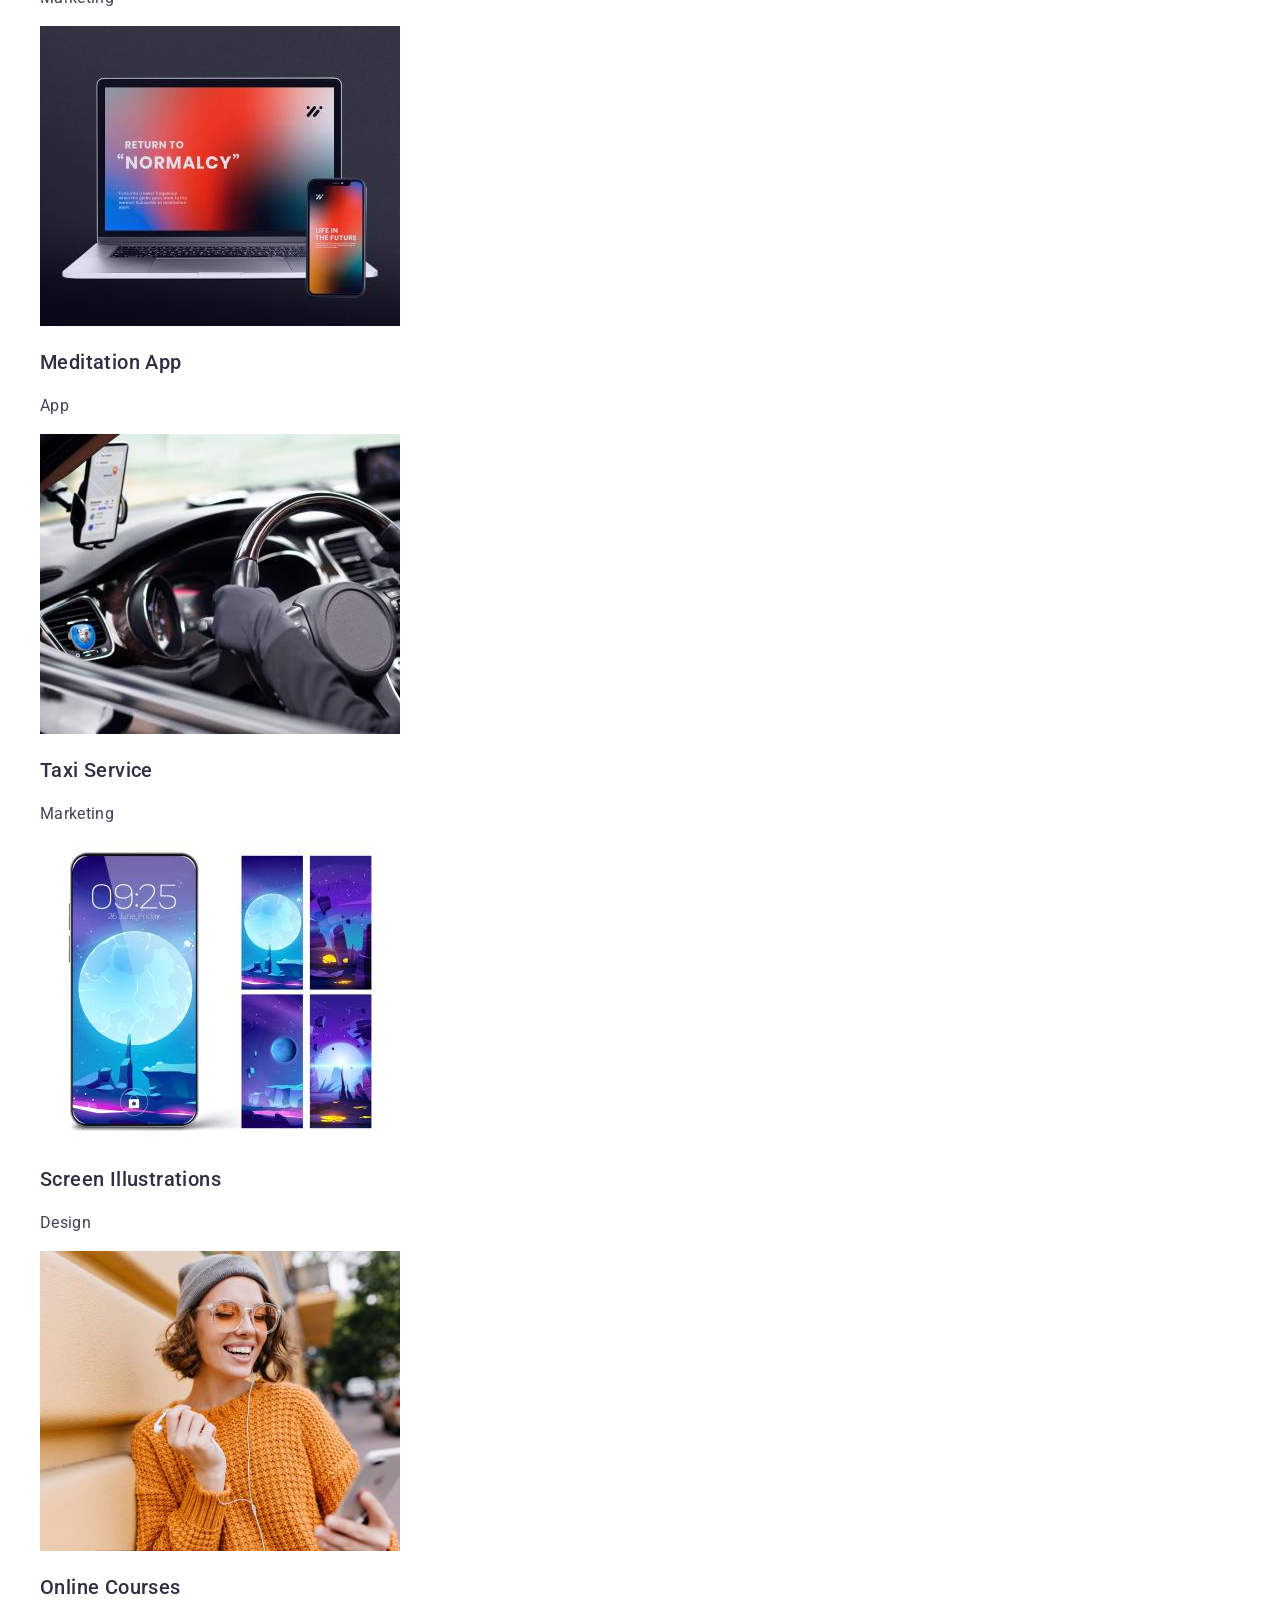
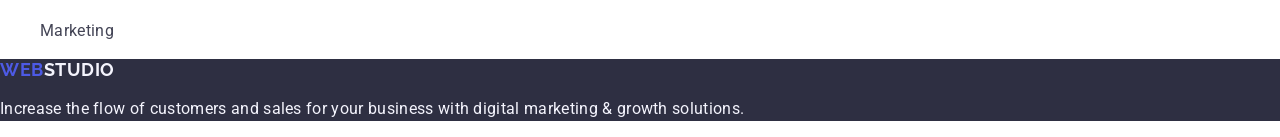
==== commit 2963bc45: "css-clas" ====
--- a/index.html
+++ b/index.html
@@ -28,7 +28,7 @@
         </a>
         <ul class="menu">
           <li class="menu-item"><a class="menu-link" href="./index.html">Studio</a></li>
-          <li class="menu-item"><a class="menu-link" href="">Portfolio</a></li>
+          <li class="menu-item"><a class="menu-link" href="./index.html">Portfolio</a></li>
           <li class="menu-item"><a class="menu-link" href="">Contacts</a></li>
         </ul>
       </nav>
--- a/css/styles.css
+++ b/css/styles.css
@@ -118,7 +118,7 @@
 
 .order-service-btn:hover,
 .order-service-btn:focus {
-  color: #404bbf;
+  background-color: #404bbf;
 }
 
 /* ================ /HERO STYLES ================ */
@@ -126,7 +126,9 @@
 /* ================ /WHAT STYLES ================ */
 
 .what-list-title {
-  font: 500 20px / 1.2 "Roboto", sans-serif;
+  font-weight: 500;
+  font-size: 20px;
+  line-height: 1.2;
   letter-spacing: 0.02em;
   color: #2e2f42;
 }
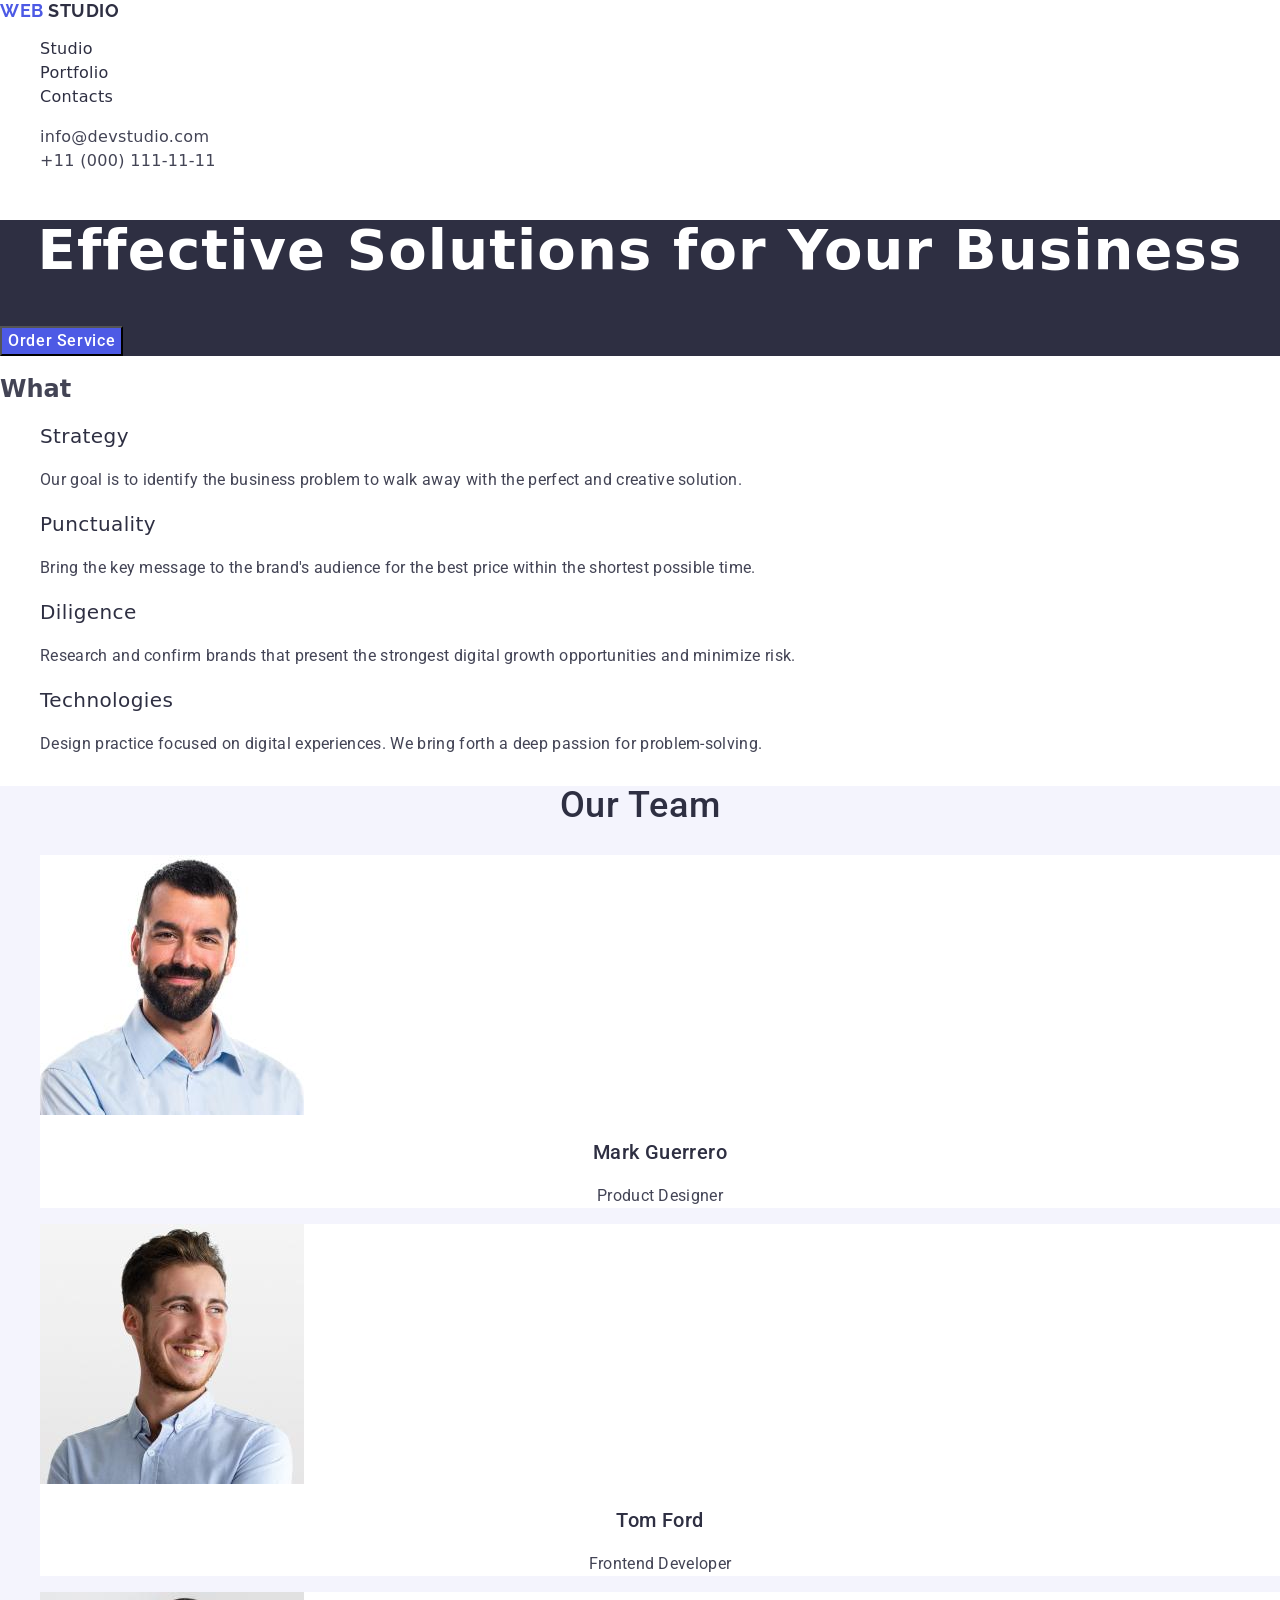
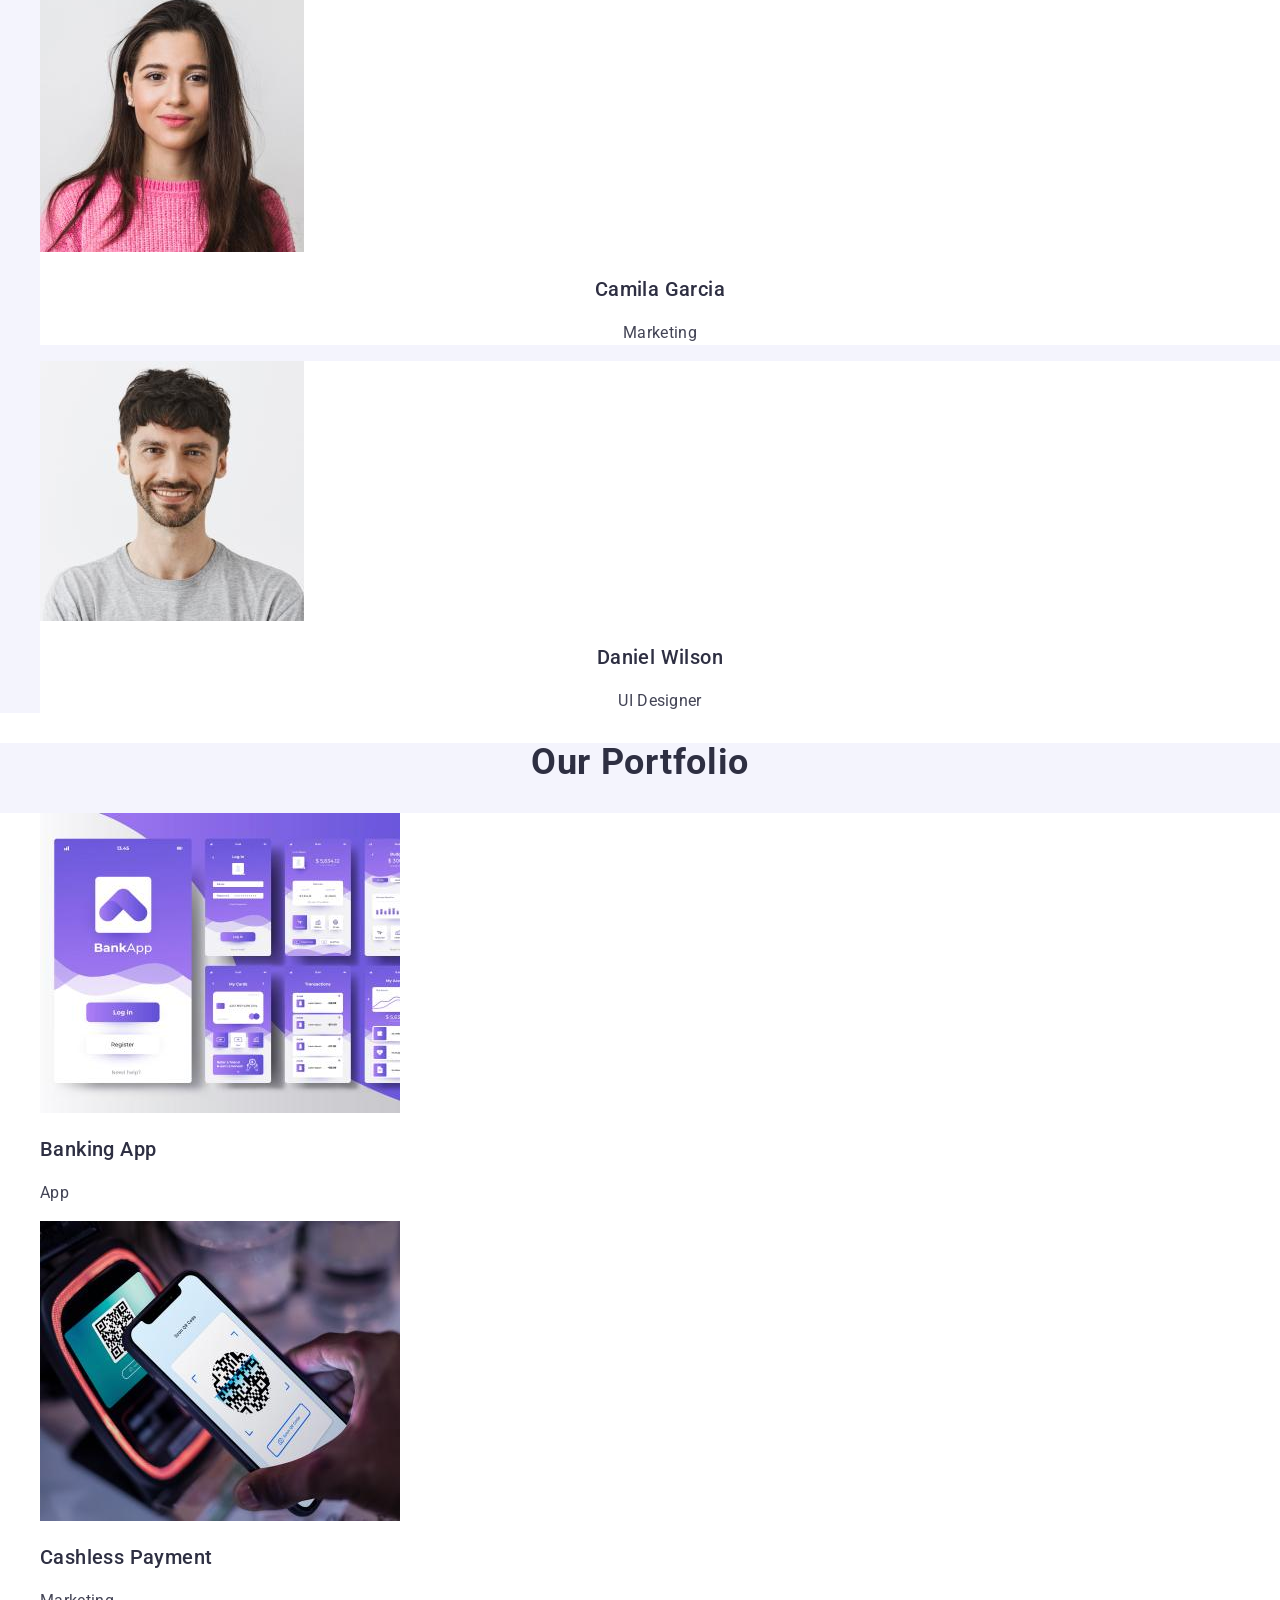
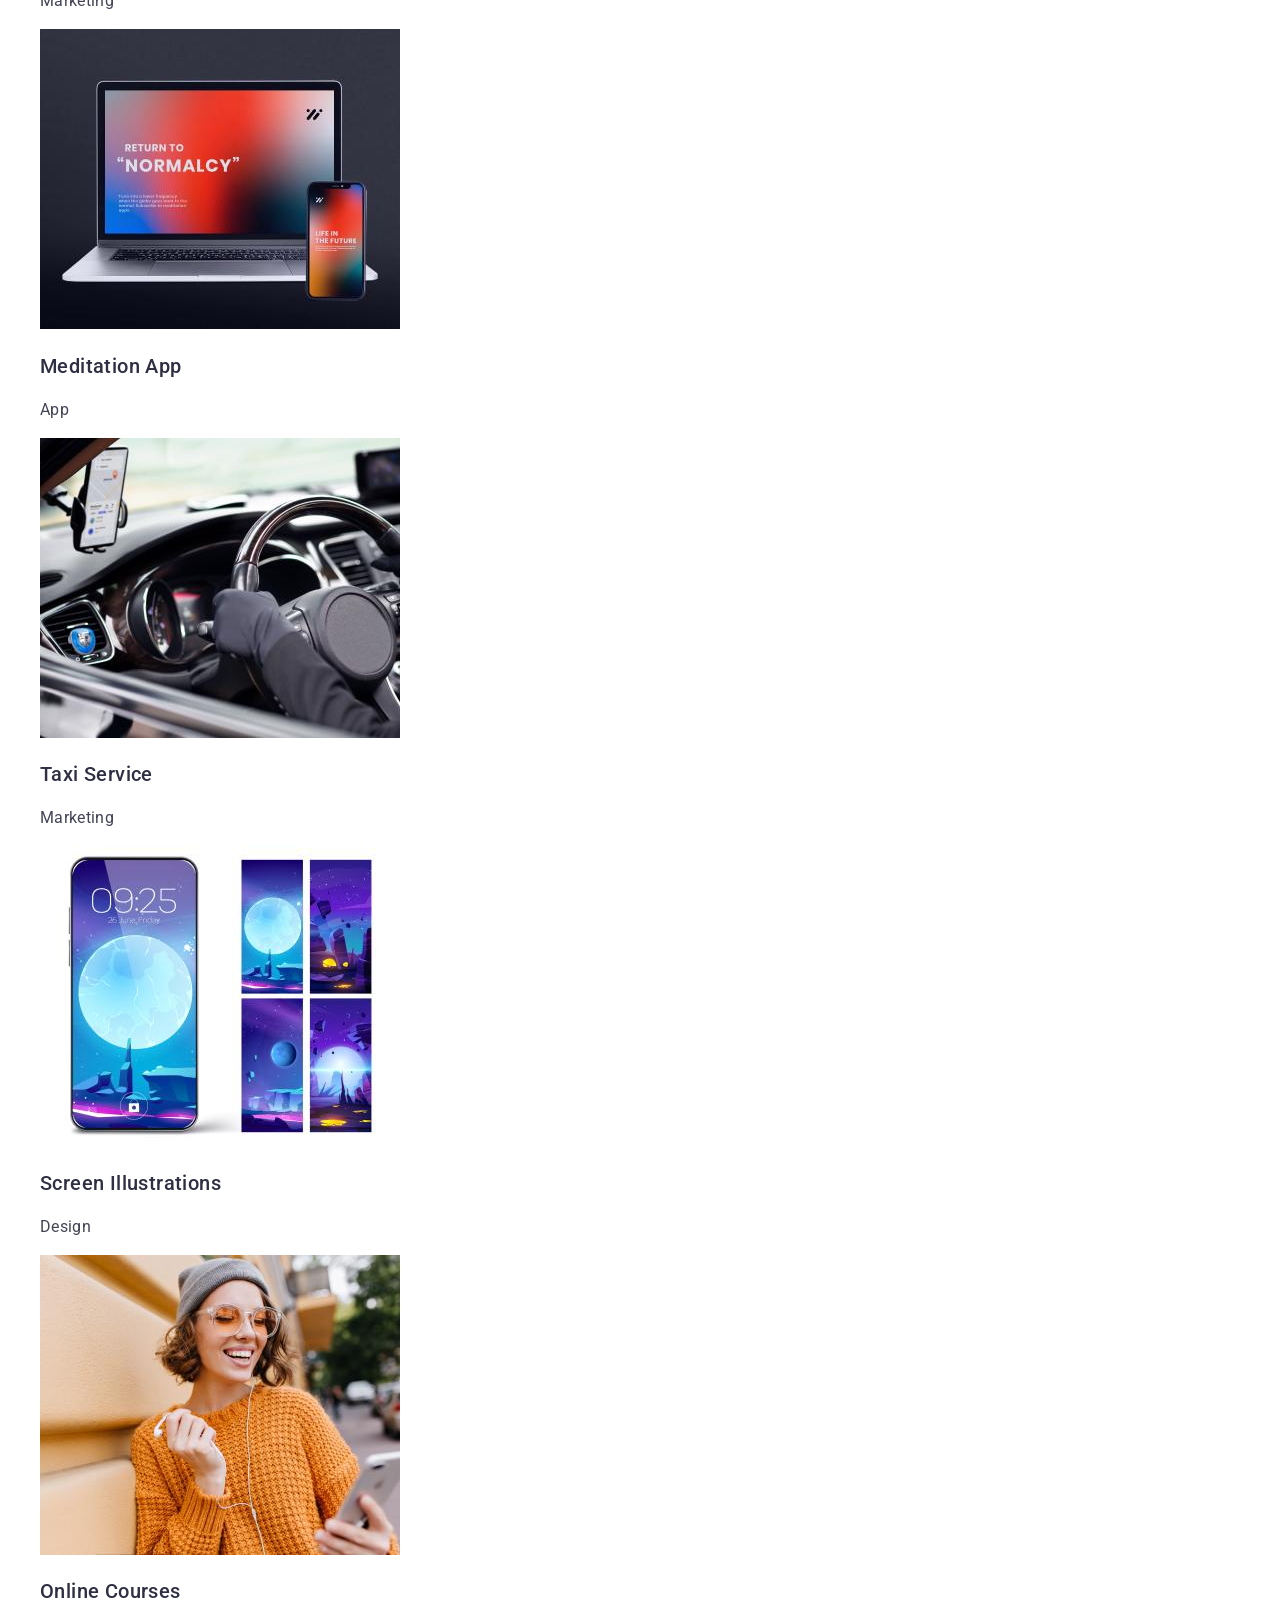
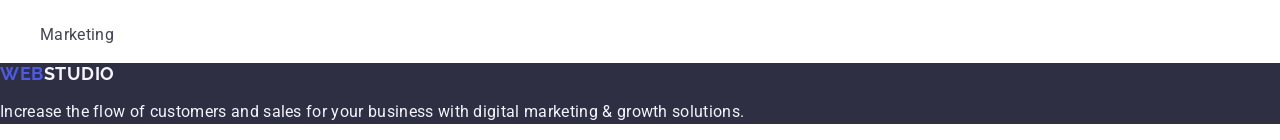
==== commit f6691f6a: "css-class" ====
--- a/index.html
+++ b/index.html
@@ -28,7 +28,7 @@
         </a>
         <ul class="menu">
           <li class="menu-item"><a class="menu-link" href="./index.html">Studio</a></li>
-          <li class="menu-item"><a class="menu-link" href="./index.html">Portfolio</a></li>
+          <li class="menu-item"><a class="menu-link" href="">Portfolio</a></li>
           <li class="menu-item"><a class="menu-link" href="">Contacts</a></li>
         </ul>
       </nav>
@@ -50,7 +50,7 @@
         <h2>What</h2>
         <ul class="what-list">
           <li class="what-list-item">
-            <h3 class="">Strategy</h3>
+            <h3 class="what-list-title">Strategy</h3>
             <p class="what-list-text">
               Our goal is to identify the business problem to walk away with the
               perfect and creative solution.
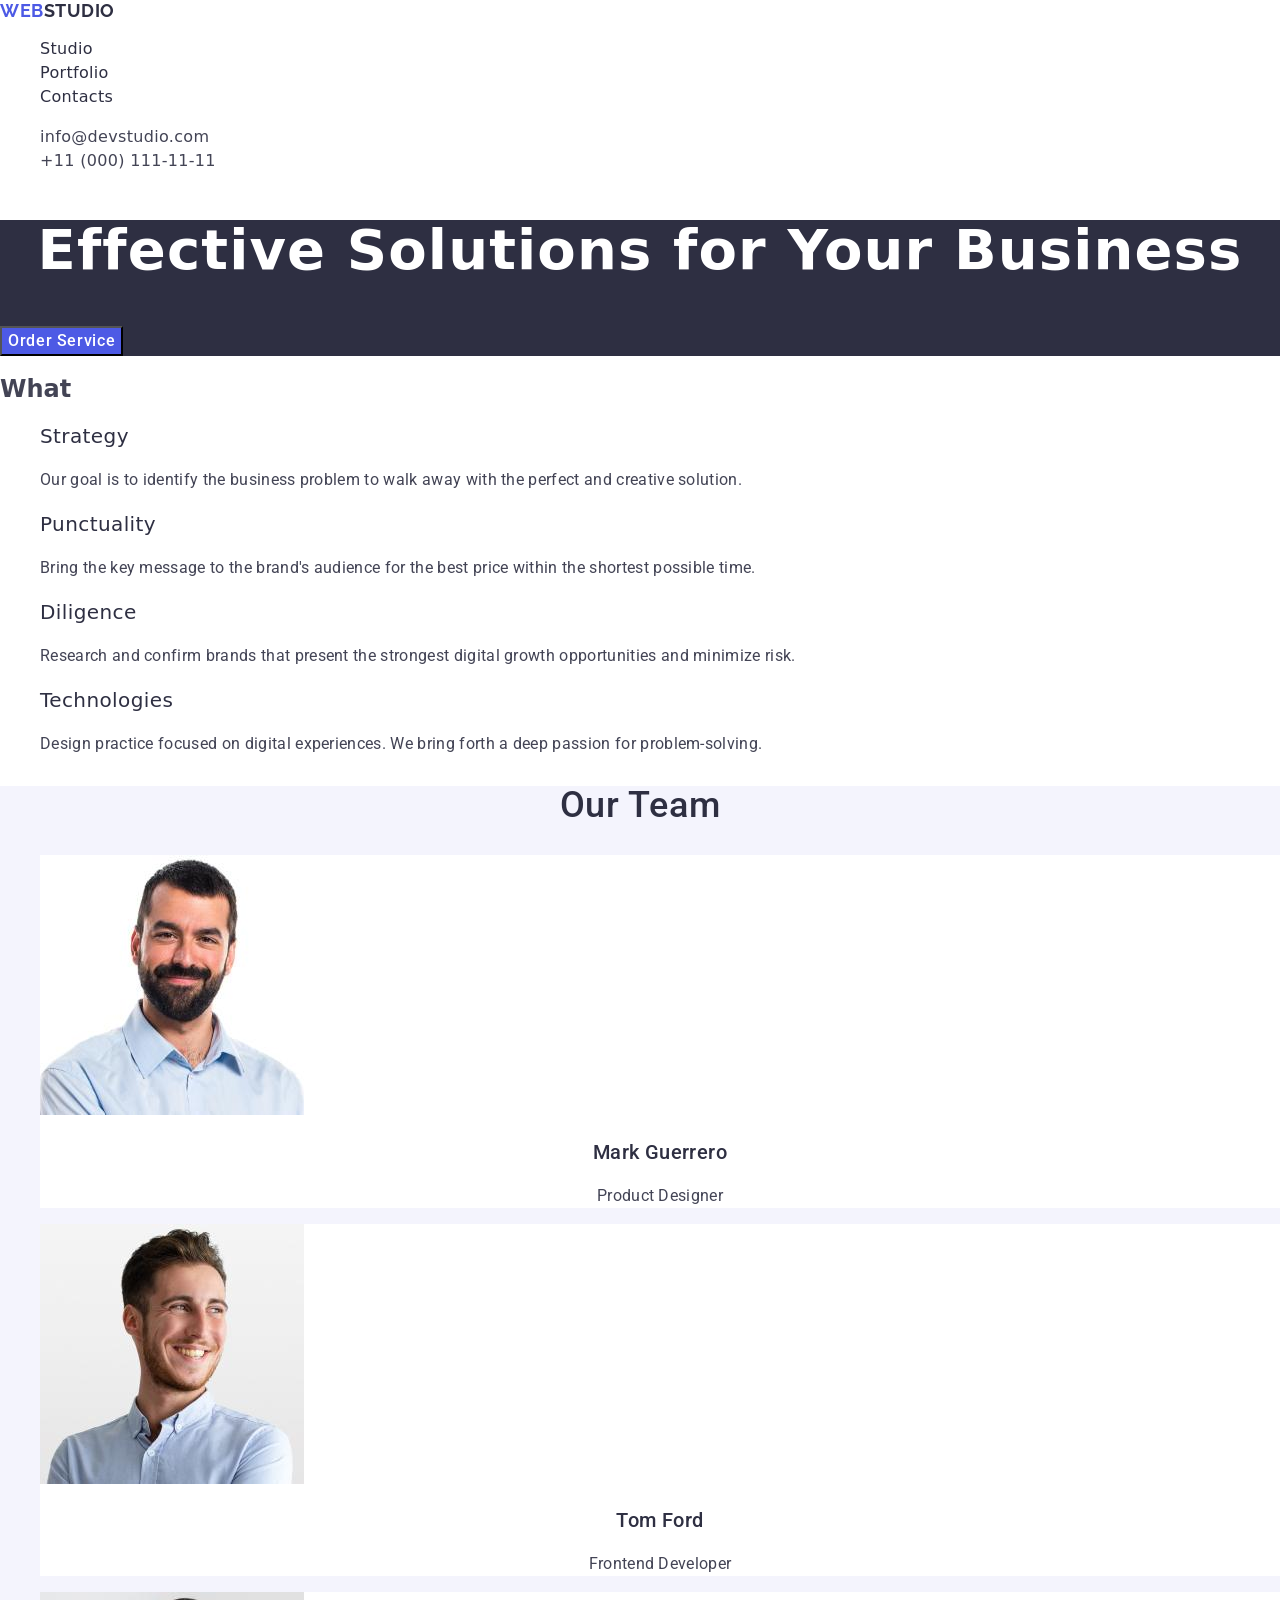
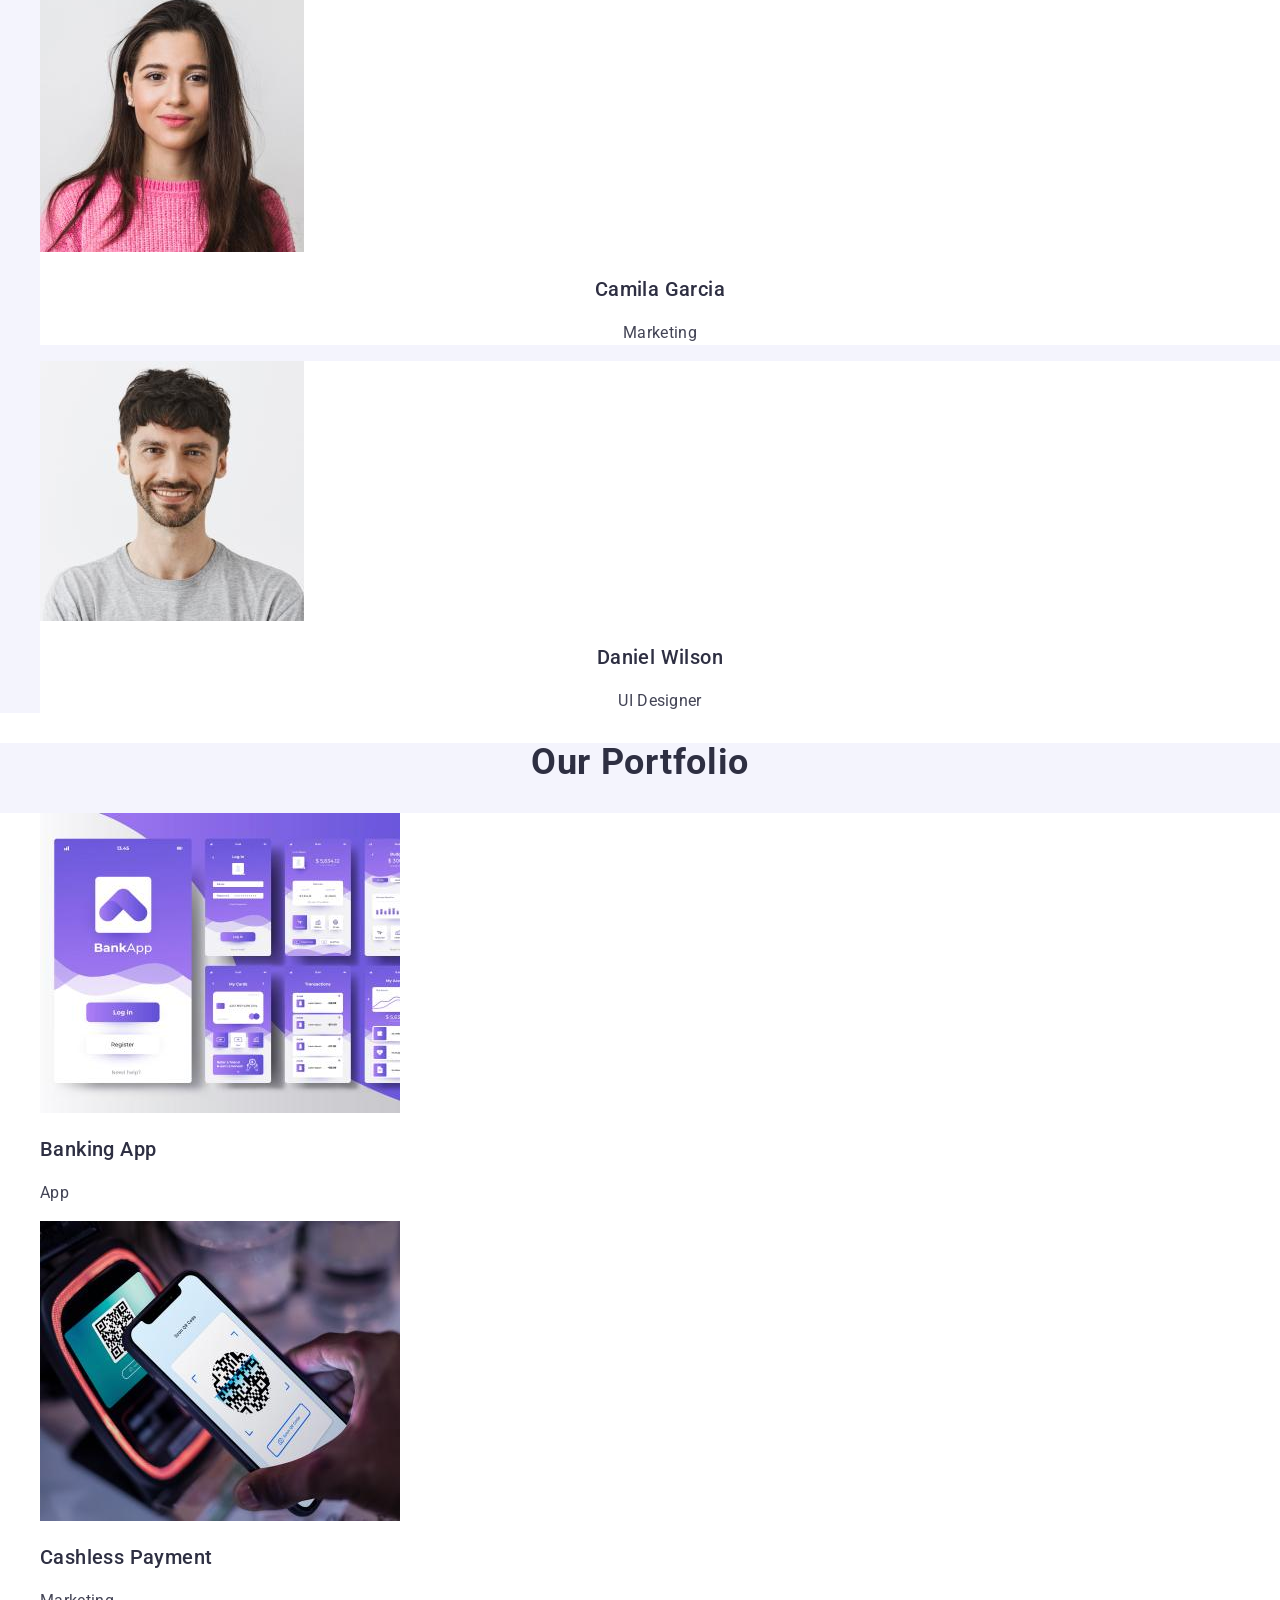
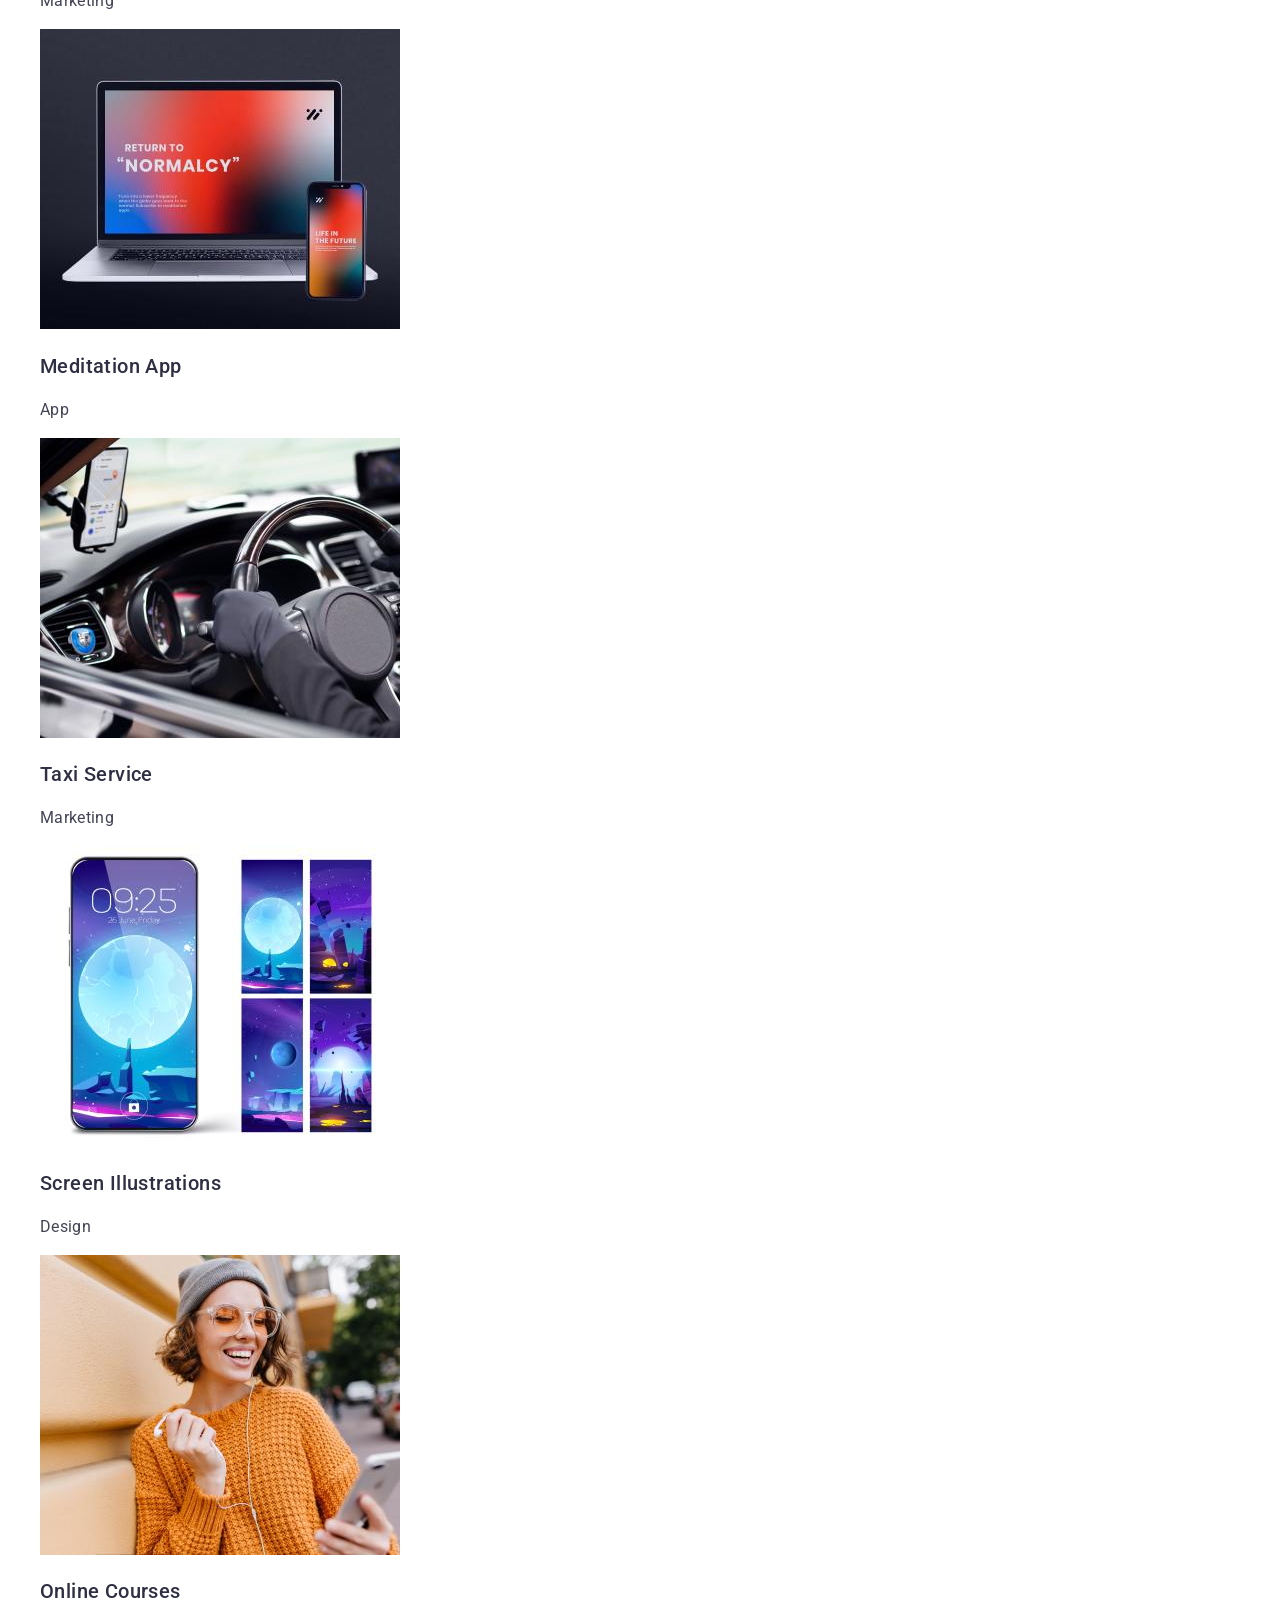
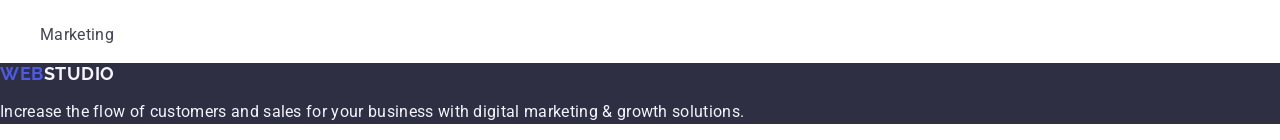
==== commit 5da81bce: "veb-studio-prettierrc" ====
--- a/index.html
+++ b/index.html
@@ -23,19 +23,23 @@
     <!-- Page Header -->
     <header class="page-header">
       <nav class="page-nav">
-        <a class="page-logo" href="/">Web
-          <span class="accent-color">Studio</span>
-        </a>
+        <a class="page-logo" href="/">Web<span class="accent-color">Studio</span> </a>
         <ul class="menu">
-          <li class="menu-item"><a class="menu-link" href="./index.html">Studio</a></li>
+          <li class="menu-item">
+            <a class="menu-link" href="./index.html">Studio</a>
+          </li>
           <li class="menu-item"><a class="menu-link" href="">Portfolio</a></li>
           <li class="menu-item"><a class="menu-link" href="">Contacts</a></li>
         </ul>
       </nav>
       <address class="contact-block">
         <ul class="contact-list">
-          <li class="contact-list-item"><a class="contact-list-mail" href="mailto:info@devstudio.com">info@devstudio.com</a></li>
-          <li class="contact-list-item"><a class="contact-list-tel" href="tel:+110001111111">+11 (000) 111-11-11</a></li>
+          <li class="contact-list-item">
+            <a class="contact-list-header" href="mailto:info@devstudio.com">info@devstudio.com</a>
+          </li>
+          <li class="contact-list-item">
+            <a class="contact-list-header" href="tel:+110001111111">+11 (000) 111-11-11</a>
+          </li>
         </ul>
       </address>
     </header>
@@ -52,29 +56,25 @@
           <li class="what-list-item">
             <h3 class="what-list-title">Strategy</h3>
             <p class="what-list-text">
-              Our goal is to identify the business problem to walk away with the
-              perfect and creative solution.
+              Our goal is to identify the business problem to walk away with the perfect and creative solution.
             </p>
-          </li class="what-list-item">
+          </li>
           <li>
             <h3 class="what-list-title">Punctuality</h3>
             <p class="what-list-text">
-              Bring the key message to the brand's audience for the best price
-              within the shortest possible time.
+              Bring the key message to the brand's audience for the best price within the shortest possible time.
             </p>
           </li>
           <li class="what-list-item">
             <h3 class="what-list-title">Diligence</h3>
             <p class="what-list-text">
-              Research and confirm brands that present the strongest digital
-              growth opportunities and minimize risk.
+              Research and confirm brands that present the strongest digital growth opportunities and minimize risk.
             </p>
           </li>
           <li class="what-list-item">
             <h3 class="what-list-title">Technologies</h3>
             <p class="what-list-text">
-              Design practice focused on digital experiences. We bring forth a
-              deep passion for problem-solving.
+              Design practice focused on digital experiences. We bring forth a deep passion for problem-solving.
             </p>
           </li>
         </ul>
@@ -84,42 +84,22 @@
         <h2 class="team-section-title">Our Team</h2>
         <ul class="team-list">
           <li class="team-list-item">
-            <img class="team-list-avatar"
-              src="./images/img-team-1.jpg"
-              alt="Mark"
-              width="264"
-              height="260"
-            />
+            <img class="team-list-avatar" src="./images/img-team-1.jpg" alt="Mark" width="264" height="260" />
             <h3 class="team-list-fullname">Mark Guerrero</h3>
             <p class="team-list-speciality">Product Designer</p>
           </li>
           <li class="team-list-item">
-            <img class="team-list-avatar"
-              src="./images/img-team-2.jpg"
-              alt="Tom"
-              width="264"
-              height="260"
-            />
+            <img class="team-list-avatar" src="./images/img-team-2.jpg" alt="Tom" width="264" height="260" />
             <h3 class="team-list-fullname">Tom Ford</h3>
             <p class="team-list-speciality">Frontend Developer</p>
           </li>
           <li class="team-list-item">
-            <img class="team-list-avatar"
-              src="./images/img-team-3.jpg"
-              alt="Camila"
-              width="264"
-              height="260"
-            />
+            <img class="team-list-avatar" src="./images/img-team-3.jpg" alt="Camila" width="264" height="260" />
             <h3 class="team-list-fullname">Camila Garcia</h3>
             <p class="team-list-speciality">Marketing</p>
           </li>
           <li class="team-list-item">
-            <img class="team-list-avatar"
-              src="./images/img-team-4.jpg"
-              alt="Daniel"
-              width="264"
-              height="260"
-            />
+            <img class="team-list-avatar" src="./images/img-team-4.jpg" alt="Daniel" width="264" height="260" />
             <h3 class="team-list-fullname">Daniel Wilson</h3>
             <p class="team-list-speciality">UI Designer</p>
           </li>
@@ -130,7 +110,8 @@
         <h2 class="section-title">Our Portfolio</h2>
         <ul class="portfolio-list">
           <li class="portfolio-list-item">
-            <img class="team-list-img"
+            <img
+              class="team-list-img"
               src="./images/img-portfolio-1.jpg"
               alt="What are we doing"
               width="360"
@@ -140,7 +121,8 @@
             <p class="portfolio-list-develop">App</p>
           </li>
           <li class="portfolio-list-item">
-            <img class="team-list-img"
+            <img
+              class="team-list-img"
               src="./images/img-portfolio-2.jpg"
               alt="What are we doing"
               width="360"
@@ -150,7 +132,8 @@
             <p class="portfolio-list-develop">Marketing</p>
           </li>
           <li class="portfolio-list-item">
-            <img class="team-list-img"
+            <img
+              class="team-list-img"
               src="./images/img-portfolio-3.jpg"
               alt="What are we doing"
               width="360"
@@ -160,7 +143,8 @@
             <p class="portfolio-list-develop">App</p>
           </li>
           <li class="portfolio-list-item">
-            <img class="team-list-img"
+            <img
+              class="team-list-img"
               src="./images/img-portfolio-4.jpg"
               alt="What are we doing"
               width="360"
@@ -170,7 +154,8 @@
             <p class="portfolio-list-develop">Marketing</p>
           </li>
           <li class="portfolio-list-item">
-            <img class="team-list-img"
+            <img
+              class="team-list-img"
               src="./images/img-portfolio-5.jpg"
               alt="What are we doing"
               width="360"
@@ -180,7 +165,8 @@
             <p class="portfolio-list-develop">Design</p>
           </li>
           <li class="portfolio-list-item">
-            <img class="team-list-img"
+            <img
+              class="team-list-img"
               src="./images/img-portfolio-6.jpg"
               alt="What are we doing"
               width="360"
@@ -194,11 +180,9 @@
     </main>
     <!-- Footer -->
     <footer class="page-footer">
-      <a class="page-logo" href="./index.html">Web<span class="accent-color-footer">Studio</span>
-      </a>
+      <a class="page-logo" href="./index.html">Web<span class="accent-color-footer">Studio</span> </a>
       <p class="footer-text">
-        Increase the flow of customers and sales for your business with digital
-        marketing & growth solutions.
+        Increase the flow of customers and sales for your business with digital marketing & growth solutions.
       </p>
     </footer>
   </body>
--- a/css/styles.css
+++ b/css/styles.css
@@ -64,14 +64,9 @@
   color: #404bbf;
 }
 
-.contact-list-mail:hover,
-.contact-list-mail:focus {
+.contact-list-header:hover,
+.contact-list-header:focus {
   color: #404bbf;
-}
-
-.contact-list-tel:hover,
-.contact-list-tel:focus {
-  background-color: #404bbf;
 }
 
 .page-logo {
